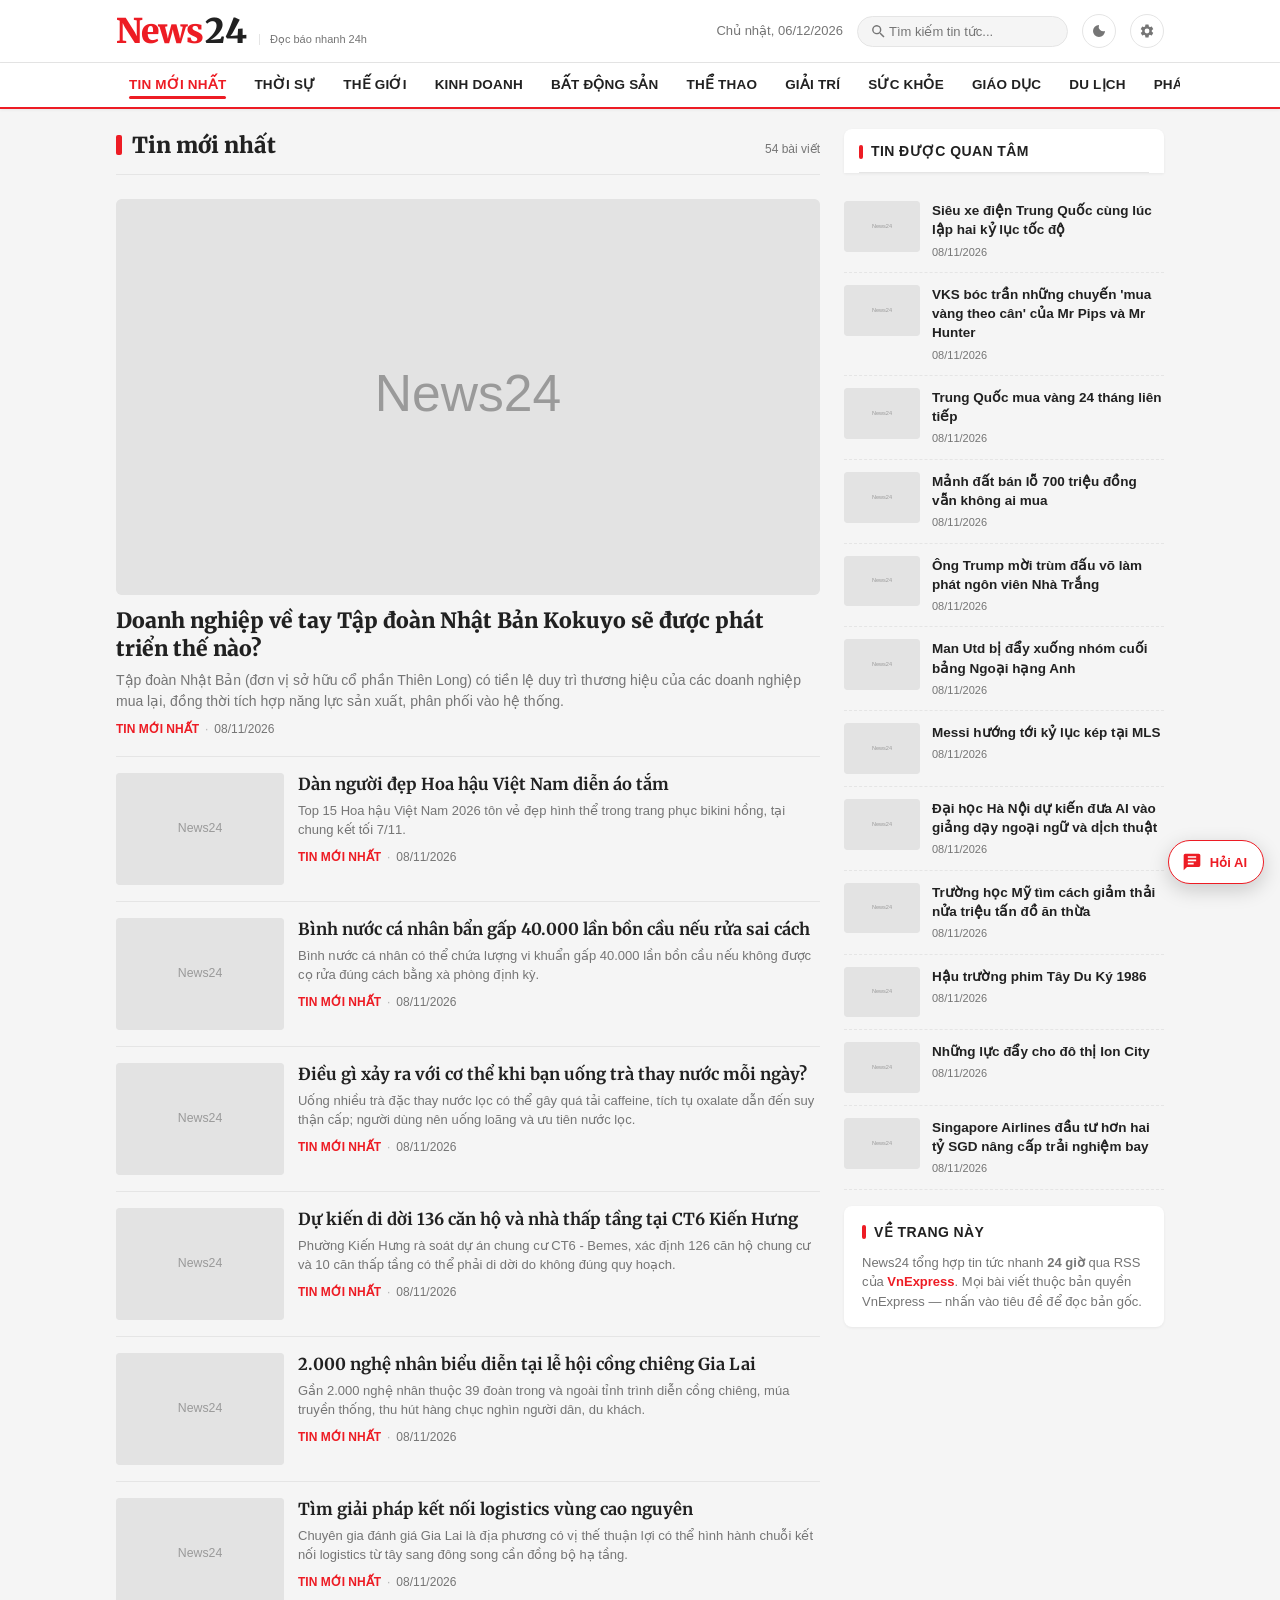
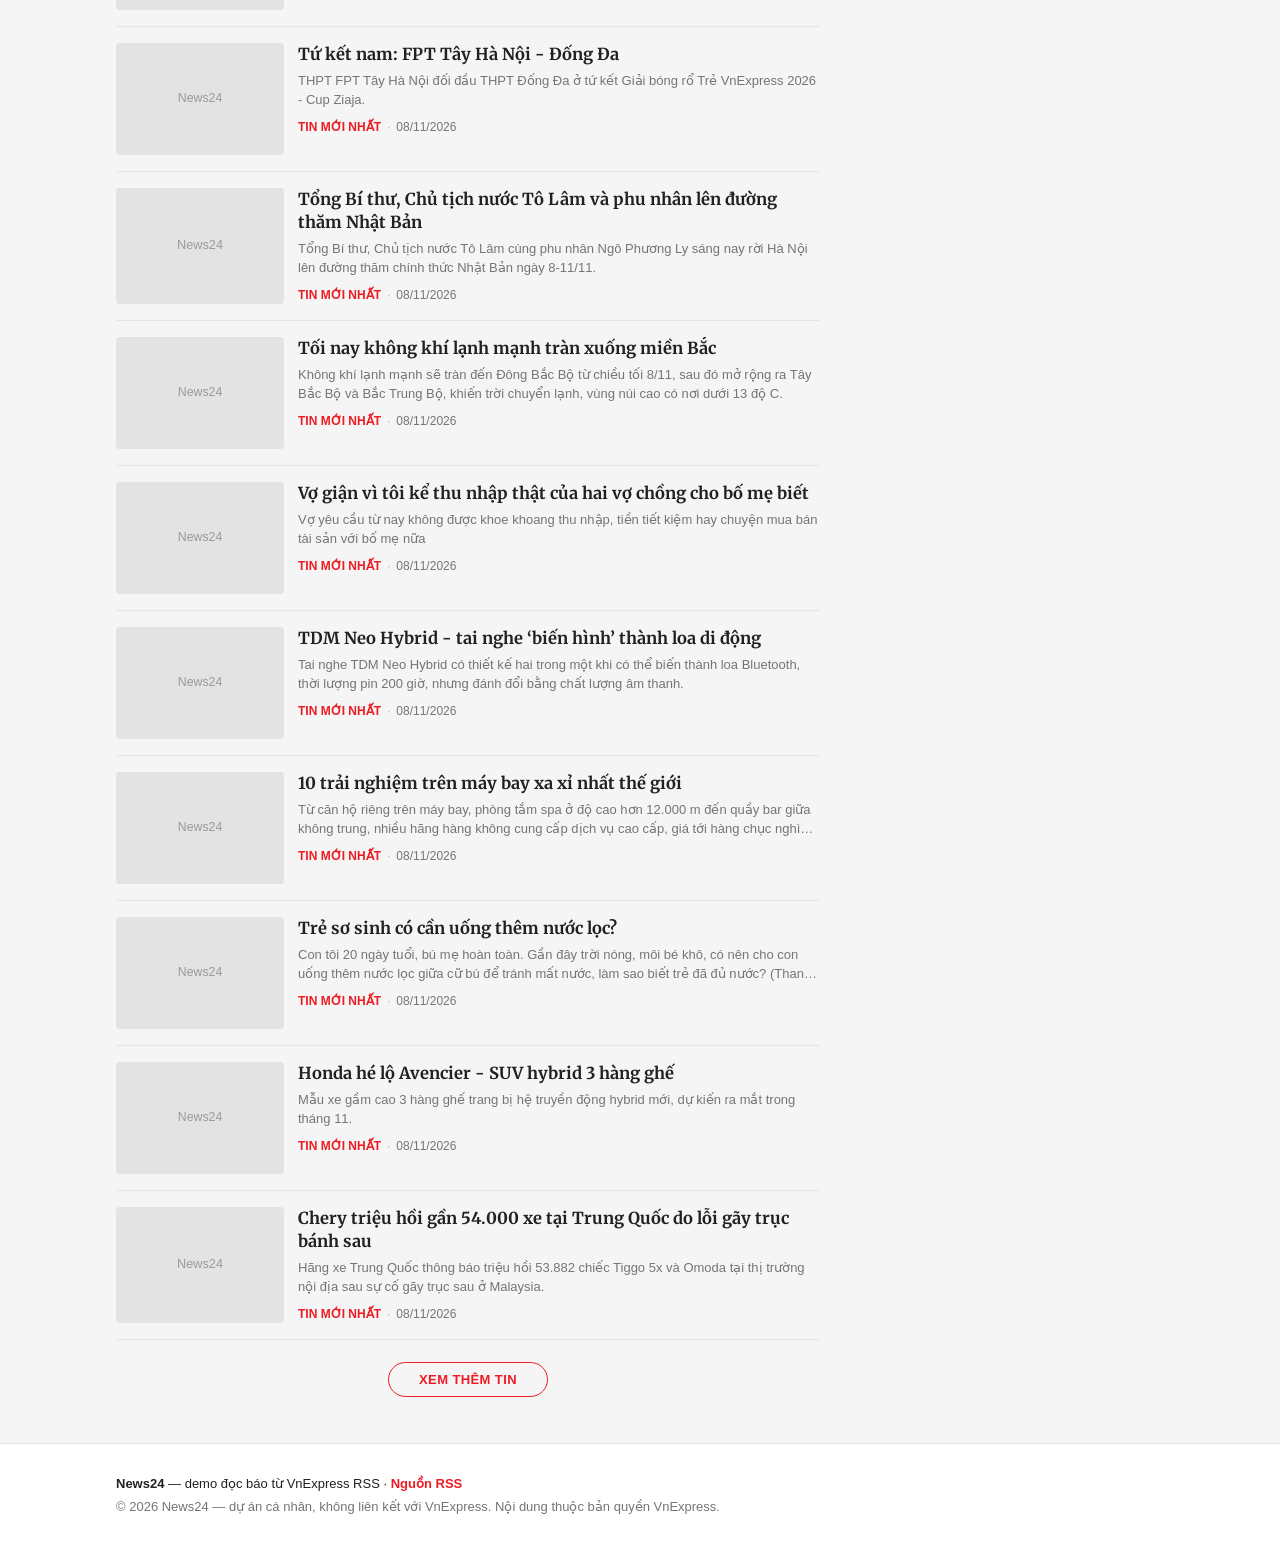
==== index.html @ cc9f84ce "style(reader): make the loading spinner readable over bright frames A white ring on transparency van" ====
<!doctype html>
<html lang="vi">
<head>
  <meta charset="utf-8">
  <meta name="viewport" content="width=device-width, initial-scale=1">
  <title>News24 - Đọc báo nhanh 24h từ VnExpress RSS</title>
  <meta name="description" content="Trang đọc báo tổng hợp nhanh 24h, lấy tin trực tiếp từ RSS VnExpress: thời sự, thế giới, kinh doanh, thể thao, công nghệ, giải trí...">
  <meta name="theme-color" content="#ed1c24">
  <!-- Google Translate TTS (read-aloud) 404s any request carrying a
       Referer; audio playback needs this page-wide suppression -->
  <meta name="referrer" content="no-referrer">
  <!-- Pin the saved theme before first paint: script requests are chained
       through app.js, so the swap to the stored theme used to flash. Inline
       on purpose - an external file would only add a round trip. -->
  <script>
    (function () {
      try {
        var t = localStorage.getItem("news24:theme") ||
          (window.matchMedia("(prefers-color-scheme: dark)").matches ? "dark" : "light");
        document.documentElement.dataset.theme = t;
      } catch (e) {}
    })();
  </script>
  <link rel="icon" type="image/svg+xml" href="favicon.svg">
  <link rel="preconnect" href="https://fonts.googleapis.com">
  <link rel="preconnect" href="https://fonts.gstatic.com" crossorigin>
  <link href="https://fonts.googleapis.com/css2?family=Merriweather:wght@400;700;900&display=swap" rel="stylesheet">
  <link rel="stylesheet" href="css/style.css?v=37">
</head>
<body>
  <!-- Top header -->
  <header class="top-header">
    <div class="container header-inner">
      <a class="brand" href="./" aria-label="News24 - Trang chủ">
        <span class="brand-mark">News</span><span class="brand-sub">24</span>
        <span class="brand-tagline">Đọc báo nhanh 24h</span>
      </a>
      <div class="header-tools">
        <span class="today" id="today"></span>
        <div class="search-box">
          <svg viewBox="0 0 24 24" class="icon-search" aria-hidden="true"><path d="M15.5 14h-.79l-.28-.27a6.5 6.5 0 1 0-.7.7l.27.28v.79l5 4.99L20.49 19l-4.99-5zm-6 0A4.5 4.5 0 1 1 14 9.5 4.5 4.5 0 0 1 9.5 14z"/></svg>
          <input type="search" id="searchInput" placeholder="Tìm kiếm tin tức..." autocomplete="off">
        </div>
        <button class="theme-toggle" id="themeToggle" type="button" title="Chế độ tối/sáng" aria-label="Chuyển chế độ tối/sáng">
          <svg class="icon-moon" viewBox="0 0 24 24" aria-hidden="true"><path d="M12 3a9 9 0 1 0 9 9 7 7 0 0 1-9-9z"/></svg>
          <svg class="icon-sun" viewBox="0 0 24 24" aria-hidden="true"><path d="M12 7a5 5 0 1 0 5 5 5 5 0 0 0-5-5zm0-5 2.5 4h-5L12 2zm0 20-2.5-4h5L12 22zM2 12l4-2.5v5L2 12zm20 0-4 2.5v-5l4 2.5z"/></svg>
        </button>
        <button class="theme-toggle" id="aiCfgBtn" type="button" title="Cài đặt tóm tắt AI" aria-label="Cài đặt tóm tắt AI" aria-haspopup="dialog">
          <svg viewBox="0 0 24 24" aria-hidden="true"><path d="M19.14 12.94a7.4 7.4 0 0 0 .06-.94 7.4 7.4 0 0 0-.06-.94l2.03-1.58a.5.5 0 0 0 .12-.64l-1.92-3.32a.5.5 0 0 0-.6-.22l-2.39.96a7 7 0 0 0-1.62-.94l-.36-2.54a.5.5 0 0 0-.5-.42h-3.84a.5.5 0 0 0-.5.42l-.36 2.54a7 7 0 0 0-1.62.94l-2.39-.96a.5.5 0 0 0-.6.22L2.68 8.84a.5.5 0 0 0 .12.64l2.03 1.58a7.4 7.4 0 0 0 0 1.88l-2.03 1.58a.5.5 0 0 0-.12.64l1.92 3.32a.5.5 0 0 0 .6.22l2.39-.96c.5.38 1.04.7 1.62.94l.36 2.54a.5.5 0 0 0 .5.42h3.84a.5.5 0 0 0 .5-.42l.36-2.54a7 7 0 0 0 1.62-.94l2.39.96a.5.5 0 0 0 .6-.22l1.92-3.32a.5.5 0 0 0-.12-.64l-2.03-1.58zM12 15.6A3.6 3.6 0 1 1 15.6 12 3.6 3.6 0 0 1 12 15.6z"/></svg>
        </button>
      </div>
    </div>
  </header>

  <!-- Category nav -->
  <nav class="cat-nav" id="catNav">
    <div class="container nav-scroll">
      <a class="nav-link" data-slug="tin-moi-nhat">Tin mới nhất</a>
      <a class="nav-link" data-slug="thoi-su">Thời sự</a>
      <a class="nav-link" data-slug="the-gioi">Thế giới</a>
      <a class="nav-link" data-slug="kinh-doanh">Kinh doanh</a>
      <a class="nav-link" data-slug="bat-dong-san">Bất động sản</a>
      <a class="nav-link" data-slug="the-thao">Thể thao</a>
      <a class="nav-link" data-slug="giai-tri">Giải trí</a>
      <a class="nav-link" data-slug="suc-khoe">Sức khỏe</a>
      <a class="nav-link" data-slug="giao-duc">Giáo dục</a>
      <a class="nav-link" data-slug="du-lich">Du lịch</a>
      <a class="nav-link" data-slug="phap-luat">Pháp luật</a>
      <a class="nav-link nav-link--stats" href="stats.html">Thống kê</a>
      <button class="refresh-btn" id="refreshBtn" type="button" title="Làm mới tin">
        <svg viewBox="0 0 24 24" aria-hidden="true"><path d="M17.65 6.35A8 8 0 1 0 19.73 14h-2.08a6 6 0 1 1-1.41-6.24L13 11h7V4l-2.35 2.35z"/></svg>
        Làm mới
      </button>
    </div>
  </nav>

  <!-- Main: list view + article view share the sidebar -->
  <main class="container layout">
    <section class="main-col" id="viewList">
      <div class="col-header">
        <h1 class="col-title" id="colTitle">Tin mới nhất</h1>
        <span class="col-meta" id="colMeta"></span>
      </div>

      <div id="statusBar" class="status-bar" hidden></div>

      <div id="featuredSlot" class="featured-slot"></div>

      <div id="newsList" class="news-list" aria-live="polite"></div>

      <div id="skeletons" class="news-list">
        <!-- skeleton rows injected by JS -->
      </div>

      <div class="load-more-wrap">
        <button id="loadMoreBtn" class="load-more" type="button" hidden>Xem thêm tin</button>
      </div>
    </section>

    <!-- Article view: rendered for /news/<slug>.html URLs (see 404.html) -->
    <section class="main-col" id="viewArticle" hidden>
      <a class="back-link" href="./">← Quay lại tin tức</a>
      <div class="col-header">
        <h1 class="col-title" id="artCat">Bài viết</h1>
        <span class="col-meta" id="artTime"></span>
      </div>
      <h1 class="art-h1" id="artTitle"></h1>
      <p class="art-sapo" id="artSapo"></p>
      <figure class="reader-lead" id="artLead" hidden>
        <img id="artLeadImg" alt="Ảnh minh họa" loading="lazy" referrerpolicy="no-referrer">
      </figure>
      <div class="art-summary" id="artSummary" hidden>
        <div class="art-summary-label"><span>📄 Tóm tắt</span>
          <div class="sum-actions">
            <button class="sum-ai-btn" id="ttsBtn" type="button">🔊 Đọc tóm tắt</button>
            <button class="sum-ai-btn" id="ttsRateBtn" type="button" title="Tốc độ đọc (bấm để đổi)">⚡ 1×</button>
            <button class="sum-ai-btn" id="sumAiBtn" type="button">✨ Tóm tắt bằng AI</button>
          </div>
        </div>
        <ul id="artSummaryText" class="art-summary-list"></ul>
      </div>
      <a class="reader-full-btn" id="artFullBtn" target="_blank" rel="noopener">
        Đọc bản đầy đủ trên VnExpress ↗</a>
      <div class="reader-body" id="artBody"></div>
      <div class="reader-fallback" id="artFallback" hidden>
        <p id="artFallbackMsg">Không tải được toàn văn bài viết (mạng chặn hoặc máy chủ giới hạn). Bạn có thể
          <span class="retry" id="artRetry">thử lại</span> hoặc
          <a id="artOrigin" target="_blank" rel="noopener">đọc bản gốc trên VnExpress</a>.</p>
        <p id="artFallbackQuiz" hidden>Đây là bài <strong>tương tác / đố vui</strong> của VnExpress —
          nội dung chạy bằng chương trình riêng của họ nên không thể tải toàn văn. Bạn có thể
          <a id="artOriginQuiz" target="_blank" rel="noopener">chơi thử bản gốc trên VnExpress</a>.</p>
      </div>
      <footer class="reader-foot">
        <p class="reader-source">Nội dung thuộc bản quyền VnExpress —
          <a id="artOrigin2" target="_blank" rel="noopener">xem bản gốc</a></p>
      </footer>
    </section>

    <!-- Sidebar. The "Tin được quan tâm" head and its list are siblings
         rather than one <div>, so on portrait phones the list can be pinned
         to the very top of the page (order) while staying inside the
         <aside> landmark for screen readers / desktop layout. -->
    <aside class="sidebar">
      <div class="side-box side-box--head">
        <h2 class="side-title">
          <span class="side-bar"></span>Tin được quan tâm
        </h2>
      </div>
      <div id="sideList" class="side-list"></div>
      <div class="side-box side-about">
        <h2 class="side-title"><span class="side-bar"></span>Về trang này</h2>
        <p>News24 tổng hợp tin tức nhanh <strong>24 giờ</strong> qua RSS của <a href="https://vnexpress.net" target="_blank" rel="noopener">VnExpress</a>. Mọi bài viết thuộc bản quyền VnExpress — nhấn vào tiêu đề để đọc bản gốc.</p>
      </div>
    </aside>
  </main>

  <footer class="footer">
    <div class="container">
      <p><strong>News24</strong> — demo đọc báo từ VnExpress RSS · <a href="https://vnexpress.net/rss/tin-moi-nhat.rss" target="_blank" rel="noopener">Nguồn RSS</a></p>
      <p class="footer-dim">© 2026 News24 — dự án cá nhân, không liên kết với VnExpress. Nội dung thuộc bản quyền VnExpress.</p>
    </div>
  </footer>

  <!-- AI summary settings. A native <dialog> gives focus trapping, Esc to
       close and the ::backdrop for free. -->
  <dialog class="ai-cfg" id="aiCfgDialog" aria-labelledby="aiCfgTitle">
    <form method="dialog" class="ai-cfg-form" id="aiCfgForm">
      <div class="ai-cfg-head">
        <h2 id="aiCfgTitle">Cài đặt tóm tắt AI</h2>
        <button class="ai-cfg-x" type="submit" value="cancel" aria-label="Đóng">✕</button>
      </div>

      <label class="ai-cfg-label" for="cfgProvider">Nhà cung cấp</label>
      <select class="ai-cfg-input" id="cfgProvider"></select>
      <p class="ai-cfg-hint" id="cfgProviderHint"></p>

      <label class="ai-cfg-label" for="cfgModel">Model</label>
      <input class="ai-cfg-input" id="cfgModel" list="cfgModelList" placeholder="Để trống dùng mặc định" autocomplete="off" spellcheck="false">
      <datalist id="cfgModelList"></datalist>

      <div class="ai-cfg-key-wrap" id="cfgKeyWrap" hidden>
        <label class="ai-cfg-label" for="cfgApiKey">API key</label>
        <div class="ai-cfg-key-row">
          <input class="ai-cfg-input" id="cfgApiKey" type="password" autocomplete="off" spellcheck="false" placeholder="sk-...">
          <button class="ai-cfg-reveal" id="cfgReveal" type="button" aria-label="Hiện/ẩn key">👁</button>
        </div>
        <p class="ai-cfg-hint ai-cfg-warn">Key chỉ lưu trong <code>localStorage</code> của trình duyệt này và gửi
          trực tiếp tới nhà cung cấp — không qua máy chủ nào của News24.</p>
      </div>

      <div class="ai-cfg-key-wrap" id="cfgUrlWrap" hidden>
        <label class="ai-cfg-label" for="cfgUrl">Endpoint (OpenAI-compatible)</label>
        <input class="ai-cfg-input" id="cfgUrl" placeholder="https://..." autocomplete="off" spellcheck="false">
      </div>

      <label class="ai-cfg-label" for="cfgPrompt">Prompt hệ thống</label>
      <textarea class="ai-cfg-input ai-cfg-textarea" id="cfgPrompt" rows="4" spellcheck="false"></textarea>

      <div class="ai-cfg-row2">
        <div>
          <label class="ai-cfg-label" for="cfgMaxTokens">max_tokens</label>
          <input class="ai-cfg-input" id="cfgMaxTokens" type="number" min="64" max="2048" step="1">
        </div>
        <div>
          <label class="ai-cfg-label" for="cfgTemp">temperature</label>
          <input class="ai-cfg-input" id="cfgTemp" type="number" min="0" max="2" step="0.1">
        </div>
      </div>

      <p class="ai-cfg-status" id="cfgStatus" role="status" hidden></p>

      <div class="ai-cfg-foot">
        <button class="sum-ai-btn ai-cfg-reset" id="cfgReset" type="button">Khôi phục mặc định</button>
        <div class="ai-cfg-foot-right">
          <button class="sum-ai-btn" type="submit" value="cancel">Huỷ</button>
          <button class="sum-ai-btn ai-cfg-save" id="cfgSave" type="button">Lưu</button>
        </div>
      </div>
    </form>
  </dialog>

  <!-- Chatbot (js/chatbot.js). Only the shell lives here: the log, chips and
       context chip are filled by script, so a page without the script keeps
       an inert launcher. Not a <dialog> because the panel must stay open
       while the reader navigates articles behind it. -->
  <button class="chat-fab" id="chatFab" type="button"
          aria-expanded="false" aria-controls="chatPanel"
          aria-label="Hỏi trợ lý tin tức" title="Hỏi trợ lý tin tức">
    <svg viewBox="0 0 24 24" aria-hidden="true"><path d="M20 2H4a2 2 0 0 0-2 2v18l4-4h14a2 2 0 0 0 2-2V4a2 2 0 0 0-2-2zM7 9h10v2H7V9zm0 4h7v2H7v-2zM7 5h10v2H7V5z"/></svg>
    <span class="chat-fab-label">Hỏi AI</span>
  </button>

  <section class="chat-panel" id="chatPanel" hidden
           role="dialog" aria-modal="false" aria-labelledby="chatTitle">
    <header class="chat-head">
      <h2 class="chat-title" id="chatTitle">Trợ lý tin tức</h2>
      <div class="chat-head-tools">
        <button id="chatNew" type="button" title="Cuộc trò chuyện mới" aria-label="Cuộc trò chuyện mới">＋</button>
        <button id="chatCfg" type="button" title="Cài đặt AI" aria-label="Cài đặt AI">⚙</button>
        <button id="chatClose" type="button" aria-label="Đóng">✕</button>
      </div>
    </header>
    <div class="chat-ctx" id="chatCtx" hidden></div>
    <div class="chat-log" id="chatLog" role="log" aria-live="polite"></div>
    <div class="chat-chips" id="chatChips"></div>
    <form class="chat-form" id="chatForm">
      <textarea id="chatInput" rows="1" placeholder="Hỏi về bài báo hoặc chủ đề…" aria-label="Câu hỏi"></textarea>
      <button class="chat-send" id="chatSend" type="submit" aria-label="Gửi">➤</button>
    </form>
    <p class="chat-foot" id="chatFoot">Câu trả lời do AI tạo, có thể sai — đối chiếu với bài gốc.</p>
  </section>

  <template id="tplSkeleton">
    <div class="skeleton-row">
      <div class="skeleton-thumb"></div>
      <div class="skeleton-lines">
        <div class="sk-line" style="width:92%"></div>
        <div class="sk-line" style="width:70%"></div>
        <div class="sk-line" style="width:40%"></div>
      </div>
    </div>
  </template>

  <script src="js/app.js?v=43"></script>
  <!-- Chatbot: reads window.NewsChat + the news24:article event (app.js) -->
  <script src="js/chatbot.js?v=3"></script>
</body>
</html>
---- css/style.css ----
/* News24 - VnExpress-inspired news reader
   ------------------------------------------
   Palette follows VnExpress: white surface, red brand (#ed1c24),
   gray sapos and thin dividers. Dark theme via [data-theme="dark"]. */

:root {
  --primary: #ed1c24;
  --primary-dark: #c8141b;
  --bg: #f5f5f5;
  --surface: #ffffff;
  --border: #e5e5e5;
  --text: #212121;
  --text-2: #757575;
  --link-hover: #ed1c24;
  --skeleton: #ececec;
  --shadow: 0 1px 3px rgba(0, 0, 0, .06);
  --font-title: "Merriweather", Georgia, serif;
  --font-ui: -apple-system, BlinkMacSystemFont, "Segoe UI", Roboto,
    "Helvetica Neue", Arial, sans-serif;
}

[data-theme="dark"] {
  --bg: #121214;
  --surface: #1c1c1f;
  --border: #2c2c30;
  --text: #e8e8e8;
  --text-2: #9e9ea6;
  --skeleton: #26262b;
  --shadow: 0 1px 4px rgba(0, 0, 0, .4);
}

* { box-sizing: border-box; }

html { scroll-behavior: smooth; }

body {
  margin: 0;
  font-family: var(--font-ui);
  background: var(--bg);
  color: var(--text);
  line-height: 1.5;
  -webkit-font-smoothing: antialiased;
}

a { color: inherit; text-decoration: none; }
a:hover { color: var(--link-hover); }

.container {
  max-width: 1080px;
  margin: 0 auto;
  padding: 0 16px;
}

/* ============ Top header ============ */
.top-header {
  background: var(--surface);
  border-bottom: 1px solid var(--border);
}

.header-inner {
  display: flex;
  align-items: center;
  gap: 18px;
  padding-top: 14px;
  padding-bottom: 14px;
}

.brand {
  display: flex;
  align-items: baseline;
  gap: 2px;
  line-height: 1;
  flex-shrink: 0;
}

.brand-mark {
  font-family: var(--font-title);
  font-weight: 900;
  font-size: 34px;
  color: var(--primary);
  letter-spacing: -1px;
}

.brand-sub {
  font-family: var(--font-title);
  font-weight: 900;
  font-size: 34px;
  color: var(--text);
}

.brand-tagline {
  display: none;
  font-size: 11px;
  color: var(--text-2);
  border-left: 1px solid var(--border);
  padding-left: 10px;
  margin-left: 10px;
  max-width: 120px;
}

@media (min-width: 720px) { .brand-tagline { display: block; } }

.header-tools {
  display: flex;
  align-items: center;
  gap: 14px;
  margin-left: auto;
}

.today {
  display: none;
  font-size: 13px;
  color: var(--text-2);
  white-space: nowrap;
}

@media (min-width: 860px) { .today { display: block; } }

.search-box {
  display: flex;
  align-items: center;
  background: var(--bg);
  border: 1px solid var(--border);
  border-radius: 999px;
  padding: 0 4px;
  flex: 0 1 240px;
  min-width: 130px;
  transition: border-color .15s;
}

.search-box:focus-within { border-color: var(--primary); }

.search-box input {
  border: none;
  outline: none;
  background: transparent;
  padding: 7px 6px 7px 2px;
  font-size: 13px;
  color: var(--text);
  width: 100%;
  font-family: var(--font-ui);
}

.icon-search {
  width: 17px;
  height: 17px;
  fill: var(--text-2);
  margin-left: 8px;
  flex-shrink: 0;
}

.theme-toggle {
  border: 1px solid var(--border);
  background: var(--surface);
  color: var(--text-2);
  border-radius: 999px;
  width: 34px;
  height: 34px;
  display: grid;
  place-items: center;
  cursor: pointer;
  flex-shrink: 0;
  transition: color .15s, border-color .15s;
}

.theme-toggle:hover { color: var(--primary); border-color: var(--primary); }

.theme-toggle svg {
  width: 16px;
  height: 16px;
  fill: currentColor;
}

.icon-sun { display: none; }

[data-theme="dark"] .icon-sun { display: block; }
[data-theme="dark"] .icon-moon { display: none; }

/* Portrait phones: the brand, an inline search field, the today label and
   the theme button cannot share one 320px row - the search used to spill
   past the viewport. Let the tool group wrap under the logo instead, and
   give every control a 42px+ touch target (search, theme, every section). */
@media (max-width: 639px) {
  .header-inner {
    flex-wrap: wrap;
    gap: 10px 12px;
    padding-top: 11px;
    padding-bottom: 11px;
  }

  .brand-tagline { display: none; }

  .brand-mark,
  .brand-sub { font-size: 28px; }

  .header-tools {
    order: 2;
    flex: 1 1 100%;
    margin-left: 0;
    gap: 10px;
  }

  .today { display: none; }

  .search-box {
    flex: 1 1 auto;
    min-width: 0;
    min-height: 42px;
    padding-right: 10px;
  }

  .search-box input {
    /* 16px stops iOS Safari from zooming the page on focus */
    font-size: 16px;
    padding: 9px 6px 9px 4px;
  }

  .icon-search {
    width: 19px;
    height: 19px;
    margin-left: 12px;
  }

  .theme-toggle {
    width: 42px;
    height: 42px;
  }

  .theme-toggle svg { width: 19px; height: 19px; }
}

/* Swipeable cat-nav: the scroll padding keeps the first and the last tab
   clear of the rounded edges, and .refresh-btn must scroll with the tabs
   (margin-left:auto here used to push the link row 96px past the viewport).
   A thin red underline traces how much of the tab strip is left. */
@media (max-width: 639px) {
  .nav-scroll {
    gap: 0;
    scroll-padding-inline: 4px;
    scroll-snap-type: x proximity;
    scrollbar-width: thin;
    scrollbar-color: rgba(237, 28, 36, .35) transparent;
    overscroll-behavior-x: contain;
  }

  .nav-scroll::-webkit-scrollbar {
    display: block;
    height: 2px;
  }

  .nav-scroll::-webkit-scrollbar-thumb {
    background: rgba(237, 28, 36, .35);
    border-radius: 2px;
  }

  .nav-link {
    scroll-snap-align: start;
    padding: 13px 12px;
    min-height: 46px;
    display: inline-flex;
    align-items: center;
  }

  .refresh-btn {
    margin-left: 6px;
    scroll-snap-align: end;
  }
}

/* ============ Category nav ============ */
.cat-nav {
  background: var(--surface);
  border-bottom: 2px solid var(--primary);
  position: sticky;
  top: 0;
  z-index: 50;
  box-shadow: var(--shadow);
}

.nav-scroll {
  display: flex;
  align-items: center;
  gap: 2px;
  overflow-x: auto;
  scrollbar-width: none;
}

.nav-scroll::-webkit-scrollbar { display: none; }

.nav-link {
  padding: 12px 13px;
  font-size: 13.5px;
  font-weight: 700;
  text-transform: uppercase;
  letter-spacing: .2px;
  white-space: nowrap;
  color: var(--text);
  position: relative;
  transition: color .12s;
}

.nav-link::after {
  content: "";
  position: absolute;
  left: 13px;
  right: 13px;
  bottom: 8px;
  height: 3px;
  background: transparent;
  border-radius: 3px;
  transition: background .12s;
}

.nav-link:hover { color: var(--primary); }

.nav-link.active { color: var(--primary); }
.nav-link.active::after { background: var(--primary); }

.refresh-btn {
  margin-left: auto;
  display: inline-flex;
  align-items: center;
  gap: 6px;
  border: 1px solid var(--border);
  background: transparent;
  color: var(--text-2);
  font-size: 12px;
  font-weight: 700;
  padding: 5px 12px;
  border-radius: 999px;
  cursor: pointer;
  white-space: nowrap;
  transition: color .12s, border-color .12s;
}

.refresh-btn:hover { color: var(--primary); border-color: var(--primary); }
.refresh-btn svg { width: 13px; height: 13px; fill: currentColor; }
.refresh-btn.spinning svg { animation: spin .8s linear infinite; }

@keyframes spin { to { transform: rotate(360deg); } }

/* ============ Layout ============ */
.layout {
  display: grid;
  /* minmax(0, …) so a wide child (the stats charts) can scroll or shrink
     inside its column instead of stretching the whole page sideways. */
  grid-template-columns: minmax(0, 1fr) 320px;
  gap: 24px;
  padding-top: 20px;
  padding-bottom: 40px;
}

@media (max-width: 1023px) {
  .layout { grid-template-columns: minmax(0, 1fr); }
}

.col-header {
  display: flex;
  align-items: baseline;
  gap: 12px;
  padding-bottom: 12px;
  border-bottom: 1px solid var(--border);
  margin-bottom: 4px;
}

.col-title {
  font-family: var(--font-title);
  font-size: 22px;
  font-weight: 900;
  margin: 0;
  color: var(--text);
}

.col-title::before {
  content: "";
  display: inline-block;
  width: 6px;
  height: 20px;
  background: var(--primary);
  border-radius: 2px;
  margin-right: 10px;
  vertical-align: -2px;
}

.col-meta {
  font-size: 12px;
  color: var(--text-2);
  margin-left: auto;
  white-space: nowrap;
}

/* Status bar */
.status-bar {
  margin: 12px 0 0;
  padding: 10px 14px;
  border-radius: 8px;
  font-size: 13px;
  border: 1px solid var(--border);
  background: var(--surface);
}

.status-bar.err {
  border-color: #f3b1b4;
  background: #fdeeee;
  color: #b4231a;
}

[data-theme="dark"] .status-bar.err {
  border-color: #5c2a28;
  background: #33201f;
}

.status-bar .retry {
  display: inline-block;
  margin-left: 10px;
  color: var(--primary);
  font-weight: 700;
  cursor: pointer;
}

/* ============ Featured article ============ */
.featured-slot { margin-top: 8px; }

.article-featured {
  display: block;
  padding: 16px 0 18px;
  border-bottom: 1px solid var(--border);
}

.thumb-featured {
  position: relative;
  border-radius: 6px;
  overflow: hidden;
  background: var(--skeleton);
  aspect-ratio: 16 / 9;
}

.thumb-featured img {
  width: 100%;
  height: 100%;
  object-fit: cover;
  display: block;
}

.article-featured .a-title {
  font-family: var(--font-title);
  font-size: 21px;
  font-weight: 900;
  line-height: 1.34;
  margin: 12px 0 6px;
  display: -webkit-box;
  -webkit-line-clamp: 3;
  -webkit-box-orient: vertical;
  overflow: hidden;
}

.article-featured .a-sapo {
  margin: 0;
  color: var(--text-2);
  font-size: 14px;
  display: -webkit-box;
  -webkit-line-clamp: 2;
  -webkit-box-orient: vertical;
  overflow: hidden;
}

.a-meta {
  font-size: 12px;
  color: var(--text-2);
  margin-top: 8px;
  display: flex;
  gap: 6px;
  align-items: center;
}

.a-meta .dot { opacity: .5; }

.a-cat {
  color: var(--primary);
  font-weight: 700;
  text-transform: uppercase;
}

/* ============ News list ============ */
.news-list { display: block; }

.news-item {
  display: flex;
  gap: 14px;
  padding: 16px 0;
  border-bottom: 1px solid var(--border);
}

.thumb {
  flex: 0 0 168px;
  aspect-ratio: 3 / 2;
  border-radius: 4px;
  overflow: hidden;
  background: var(--skeleton);
  position: relative;
}

.thumb img {
  width: 100%;
  height: 100%;
  object-fit: cover;
  display: block;
  transition: transform .25s ease;
}

.news-item:hover .thumb img { transform: scale(1.05); }

.news-body { flex: 1; min-width: 0; }

.news-body .a-title {
  font-family: var(--font-title);
  font-size: 16.5px;
  font-weight: 700;
  line-height: 1.4;
  margin: 0 0 5px;
  display: -webkit-box;
  -webkit-line-clamp: 2;
  -webkit-box-orient: vertical;
  overflow: hidden;
}

.news-body .a-sapo {
  margin: 0;
  font-size: 13px;
  color: var(--text-2);
  display: -webkit-box;
  -webkit-line-clamp: 2;
  -webkit-box-orient: vertical;
  overflow: hidden;
}

@media (max-width: 480px) {
  .thumb { flex-basis: 110px; }
  .news-body .a-title { font-size: 14.5px; }
}

/* No-image variant */
.news-item.no-img { display: block; }
.news-item.no-img .thumb { display: none; }

/* Empty / no results */
.empty-note {
  padding: 44px 16px;
  text-align: center;
  color: var(--text-2);
  font-size: 14px;
}

/* Load more */
.load-more-wrap { text-align: center; padding: 22px 0 6px; }

.load-more {
  font-family: var(--font-ui);
  font-size: 13px;
  font-weight: 700;
  text-transform: uppercase;
  letter-spacing: .4px;
  color: var(--primary);
  background: transparent;
  border: 1.5px solid var(--primary);
  border-radius: 999px;
  padding: 9px 30px;
  cursor: pointer;
  transition: background .15s, color .15s;
}

.load-more:hover {
  background: var(--primary);
  color: #fff;
}

/* ============ Sidebar ============ */
/* The sidebar is a grid, not a flex column: the "Tin được quan tâm" heading
   is a row of its own while the list stays its own item. Below 1024px the
   sidebar is re-ordered into the main column so the list lands directly
   under the section tab strip - the block every reader sees first. */
.sidebar {
  display: grid;
  grid-template-columns: minmax(0, 1fr);
  align-content: start;
  gap: 16px;
}

/* Standalone boxes (the about card on desktop) */
.side-box {
  background: var(--surface);
  border-radius: 8px;
  padding: 16px 18px;
  box-shadow: var(--shadow);
}

.side-box[hidden] { display: none; }

/* "Xem thêm tin quan tâm" only exists for the phone cut-off (<=639px), where
   the list head shows the first 3 headlines; the phone block reveals it. */
.side-list .side-more { display: none; }

.side-title {
  margin: 0 0 10px;
  font-size: 14px;
  font-weight: 900;
  text-transform: uppercase;
  letter-spacing: .4px;
  display: flex;
  align-items: center;
}

.side-bar {
  width: 4px;
  height: 14px;
  background: var(--primary);
  border-radius: 2px;
  display: inline-block;
  margin-right: 8px;
}

/* The heading keeps its card look on its own row: rounded top only, so it
   still reads as the top of one card once the list is stacked under it. */
.side-box--head {
  padding: 12px 15px 0;
  border-radius: 8px 8px 0 0;
  box-shadow: 0 1px 3px rgba(0, 0, 0, .06);
}

.side-box--head .side-title {
  padding-bottom: 10px;
  margin-bottom: 0;
  border-bottom: 1px solid var(--border);
}

.side-item {
  display: flex;
  gap: 12px;
  align-items: flex-start;
  padding: 12px 0;
  border-bottom: 1px dashed var(--border);
}

.side-item:last-child { border-bottom: none; }

.side-item .a-title {
  font-size: 13.5px;
  font-weight: 700;
  line-height: 1.42;
  margin: 0;
  display: -webkit-box;
  -webkit-line-clamp: 3;
  -webkit-box-orient: vertical;
  overflow: hidden;
}

.side-item .a-meta { margin-top: 4px; font-size: 11px; }

.side-thumb {
  flex: 0 0 76px;
  aspect-ratio: 3 / 2;
  border-radius: 4px;
  overflow: hidden;
  background: var(--skeleton);
}

.side-thumb img { width: 100%; height: 100%; object-fit: cover; display: block; }
.side-item.no-img .side-thumb { display: none; }

.side-about p { font-size: 13px; color: var(--text-2); margin: 0; }
.side-about a { color: var(--primary); font-weight: 600; }

/* ============ Phones / portrait tablets (<=1023px) ============ */
/* Layout: top header, sticky tab strip, then "Tin được quan tâm" right under
   it, then the section itself (title, featured story, article rows). The
   list used to sit *below* the whole sidebar - i.e. after the 12-headline
   card plus the about card - pushing the first headline ~1300px down. */
@media (max-width: 1023px) {
  .layout {
    padding-top: 12px;
    gap: 14px;
  }

  .sidebar { order: -1.5; }
  .side-box--head { order: 1; }
  .side-list {
    order: 2;
    display: flex;
    flex-direction: column;
    gap: 2px;
    min-width: 0;
    background: var(--surface);
    border-radius: 0 0 8px 8px;
    box-shadow: 0 1px 3px rgba(0, 0, 0, .06);
    padding: 2px 15px 6px;
    margin-bottom: 4px;
  }
  /* JS hides the about card below 1024px; this keeps it hidden (and out of
     the flow) even if the script never runs. */
  .side-about { order: 3; display: none; }
  .main-col { order: 1; }
}

/* Phones: three headlines up front, then "Xem thêm tin quan tâm". The rest
   are revealed on demand so the section's own title and lead story still
   arrive within the first couple of swipes. */
@media (max-width: 639px) {
  .side-list .side-item:nth-child(n + 4) { display: none; }
  .side-list.expanded .side-item:nth-child(n + 4) { display: flex; }

  .side-list .side-more {
    display: block;
    width: 100%;
    margin: 4px 0 6px;
    min-height: 42px;
    padding: 10px 12px;
    font-family: var(--font-ui);
    font-size: 12px;
    font-weight: 800;
    letter-spacing: .3px;
    text-transform: uppercase;
    color: var(--primary);
    background: transparent;
    border: 1px dashed var(--border);
    border-radius: 6px;
    cursor: pointer;
  }

  .side-item .a-title { font-size: 14.5px; line-height: 1.38; }
  .side-item .a-meta { font-size: 11.5px; }
  .side-thumb { flex-basis: 84px; border-radius: 5px; }
}

/* ============ Skeletons ============ */
.skeleton-row {
  display: flex;
  gap: 14px;
  padding: 16px 0;
  border-bottom: 1px solid var(--border);
}

.skeleton-thumb {
  flex: 0 0 168px;
  aspect-ratio: 3 / 2;
  border-radius: 4px;
  background: var(--skeleton);
  animation: pulse 1.3s ease-in-out infinite;
}

.skeleton-lines { flex: 1; padding-top: 6px; }

.sk-line {
  height: 12px;
  border-radius: 4px;
  background: var(--skeleton);
  margin-bottom: 10px;
  animation: pulse 1.3s ease-in-out infinite;
}

@keyframes pulse { 0%, 100% { opacity: 1; } 50% { opacity: .55; } }

/* ============ Footer ============ */
.footer {
  border-top: 1px solid var(--border);
  background: var(--surface);
  padding: 26px 0 34px;
  font-size: 13px;
}

.footer p { margin: 4px 0; }
.footer a { color: var(--primary); font-weight: 600; }
.footer-dim { color: var(--text-2); }

/* ============ In-page reader ============ */
.reader-backdrop {
  position: fixed;
  inset: 0;
  z-index: 100;
  background: rgba(20, 20, 22, .55);
  backdrop-filter: blur(2px);
  display: flex;
  align-items: stretch;
  justify-content: center;
  animation: fade-in .18s ease;
}

@keyframes fade-in {
  from { opacity: 0; }
  to { opacity: 1; }
}

.reader {
  background: var(--surface);
  width: 100%;
  max-width: 760px;
  display: flex;
  flex-direction: column;
  border-radius: 0;
  animation: reader-pop .22s ease;
}

@media (min-width: 640px) {
  .reader {
    margin: 24px 12px;
    border-radius: 12px;
    box-shadow: 0 18px 60px rgba(0, 0, 0, .35);
    max-height: calc(100% - 48px);
  }
}

@keyframes reader-pop {
  from { transform: translateY(14px); opacity: 0; }
  to { transform: none; opacity: 1; }
}

.reader-head {
  display: flex;
  align-items: center;
  justify-content: space-between;
  gap: 10px;
  padding: 12px 20px;
  border-bottom: 1px solid var(--border);
  flex-shrink: 0;
}

.reader-cat {
  color: var(--primary);
  font-weight: 800;
  font-size: 12px;
  text-transform: uppercase;
  letter-spacing: .4px;
}

.reader-head-actions {
  display: flex;
  align-items: center;
  gap: 12px;
}

.reader-origin {
  font-size: 12.5px;
  font-weight: 700;
  color: var(--text-2);
}

.reader-origin:hover { color: var(--primary); }

.reader-close {
  border: none;
  background: transparent;
  color: var(--text-2);
  width: 32px;
  height: 32px;
  border-radius: 50%;
  display: grid;
  place-items: center;
  cursor: pointer;
  transition: background .12s, color .12s;
}

.reader-close:hover { background: var(--bg); color: var(--primary); }
.reader-close svg { width: 18px; height: 18px; fill: currentColor; }

.reader-scroll { overflow-y: auto; padding: 22px 26px 30px; }

.reader-title {
  font-family: var(--font-title);
  font-size: 24px;
  font-weight: 900;
  line-height: 1.35;
  margin: 0 0 8px;
  color: var(--text);
}

.reader-meta {
  font-size: 12.5px;
  color: var(--text-2);
  margin-bottom: 14px;
}

.reader-sapo {
  font-size: 15px;
  line-height: 1.65;
  color: var(--text-2);
  border-left: 3px solid var(--primary);
  padding-left: 12px;
  margin: 0 0 18px;
}

/* Article body */
.reader-body { font-size: 15.5px; line-height: 1.8; color: var(--text); }

.reader-body p { margin: 0 0 14px; }

.reader-body h2, .reader-body h3 {
  font-family: var(--font-title);
  font-weight: 700;
  font-size: 18px;
  margin: 22px 0 10px;
}

.reader-body img {
  max-width: 100%;
  height: auto;
  border-radius: 6px;
  display: block;
  margin: 8px auto 4px;
}

.reader-body figcaption {
  font-size: 12px;
  color: var(--text-2);
  text-align: center;
  margin: 4px 0 16px;
}

.reader-body table {
  width: 100%;
  border-collapse: collapse;
  margin: 12px 0 18px;
  font-size: 14px;
}

.reader-body td, .reader-body th {
  border: 1px solid var(--border);
  padding: 8px 10px;
  text-align: left;
}

.reader-body a { color: var(--primary); font-weight: 600; }

.reader-body ul, .reader-body ol { padding-left: 22px; margin: 0 0 14px; }

.reader-body blockquote {
  margin: 14px 0;
  padding: 10px 16px;
  border-left: 3px solid var(--primary);
  background: var(--bg);
  border-radius: 4px;
}

/* Inline video clip. VnExpress serves clips behind hotlink protection, so
   on this site the block shows the still frame + caption and links to the
   player on VnExpress. */
.reader-body .rd-video {
  margin: 16px 0 4px;
}

.reader-body .rd-video video {
  display: block;
  width: 100%;
  height: auto;
  max-height: min(80vh, 640px);
  background: #000;
  border-radius: 6px;
  object-fit: contain; /* portrait clips keep their shape */
}

.reader-body .rd-video figcaption {
  margin-top: 8px;
  text-align: left;
}

/* Not playable from this origin: the frame stays, the dead player chrome
   goes, and the link is the way in. */
.reader-body .rd-video--static video {
  cursor: pointer;
}

.reader-body .rd-video-link {
  display: inline-block;
  margin-top: 6px;
  font-weight: 600;
  white-space: nowrap;
}

/* Reader loading skeleton */
.reader-body .rd-loading {
  display: flex;
  align-items: center;
  gap: 10px;
  color: var(--text-2);
  font-size: 14px;
  padding: 30px 0;
  justify-content: center;
}

.rd-spinner {
  width: 18px;
  height: 18px;
  border-radius: 50%;
  border: 2.5px solid var(--border);
  border-top-color: var(--primary);
  animation: spin .8s linear infinite;
}

.reader-fallback {
  margin: 14px 0;
  padding: 14px 16px;
  border: 1px solid #f3b1b4;
  background: #fdeeee;
  border-radius: 8px;
  font-size: 14px;
  color: #b4231a;
}

[data-theme="dark"] .reader-fallback {
  border-color: #5c2a28;
  background: #33201f;
}

.reader-fallback .retry { color: var(--primary); font-weight: 700; cursor: pointer; }

.reader-fallback img {
  max-width: 100%;
  border-radius: 6px;
  margin-bottom: 10px;
}

.reader-foot {
  margin-top: 26px;
  padding-top: 14px;
  border-top: 1px solid var(--border);
}

.reader-source { font-size: 12px; color: var(--text-2); margin: 0; }
.reader-source a { color: var(--primary); font-weight: 600; }

@media (max-width: 480px) {
  .reader-scroll { padding: 16px 16px 24px; }
  .reader-title { font-size: 20px; }
}

/* Lock page scroll while the reader is open */
body.modal-open { overflow: hidden; }

/* the flex display above must not override the hidden attribute */
.reader-backdrop[hidden] { display: none; }

/* Reader lead image (from RSS enclosure) sits right under the sapo so the
   headline and its photo are never far apart, mirroring VnExpress */
.reader-lead { margin: 0 0 14px; }

.reader-lead img {
  width: 100%;
  height: auto;
  border-radius: 6px;
  display: block;
}

.reader-lead figcaption {
  font-size: 12px;
  color: var(--text-2);
  text-align: center;
  margin-top: 6px;
}

/* Prominent, always-visible link to the full original article */
.reader-full-btn {
  display: inline-flex;
  align-items: center;
  gap: 6px;
  font-size: 13px;
  font-weight: 700;
  color: var(--primary);
  border: 1.5px solid var(--primary);
  border-radius: 999px;
  padding: 7px 16px;
  margin: 0 0 18px;
  background: transparent;
  transition: background .15s, color .15s;
}

.reader-full-btn:hover {
  background: var(--primary);
  color: #fff;
}

/* ============ Article page view (/news/<slug>.html) ============ */
.back-link {
  display: inline-block;
  font-size: 13px;
  font-weight: 700;
  color: var(--primary);
  margin: 6px 0 12px;
}

.back-link:hover { text-decoration: underline; }

.art-h1 {
  font-family: var(--font-title);
  font-size: 26px;
  font-weight: 900;
  line-height: 1.32;
  margin: 4px 0 10px;
  color: var(--text);
}

.art-sapo {
  font-size: 15px;
  line-height: 1.65;
  color: var(--text-2);
  border-left: 3px solid var(--primary);
  padding-left: 12px;
  margin: 0 0 18px;
}

@media (max-width: 480px) {
  .art-h1 { font-size: 21px; }
}

/* Extractive summary box on article pages */
.art-summary {
  background: var(--bg);
  border: 1px solid var(--border);
  border-left: 4px solid var(--primary);
  border-radius: 8px;
  padding: 13px 16px;
  margin: 0 0 16px;
}

.art-summary-label {
  font-size: 11.5px;
  font-weight: 900;
  letter-spacing: .6px;
  text-transform: uppercase;
  color: var(--primary);
  margin-bottom: 6px;
}

.art-summary p {
  margin: 0;
  font-size: 14.5px;
  line-height: 1.68;
  color: var(--text);
}

/* Summary body: one line per key point. The AI/extractive text arrives as
   a single run-on string ("- ý 1 - ý 2"), split by app.js into <li>s. */
.art-summary-list {
  margin: 0;
  padding: 0;
  list-style: none;
  font-size: 14.5px;
  line-height: 1.62;
  color: var(--text);
  /* never break "14-16%" / "16-17%" across two lines */
  overflow-wrap: break-word;
  word-break: normal;
}

.art-summary-list:empty { display: none; }

.art-summary-list li {
  position: relative;
  margin: 0 0 8px;
  padding-left: 15px;
}

.art-summary-list li:last-child { margin-bottom: 0; }

.art-summary-list li::before {
  content: "";
  position: absolute;
  left: 0;
  top: .72em;
  width: 5px;
  height: 5px;
  border-radius: 50%;
  background: var(--primary);
}

/* AI summary toggle + read-aloud buttons inside the summary box */
.art-summary-label {
  display: flex;
  align-items: center;
  justify-content: space-between;
  gap: 10px;
  flex-wrap: wrap;
}

/* two pill buttons side by side, wrap on narrow screens */
.sum-actions {
  display: flex;
  align-items: center;
  gap: 6px;
  flex-wrap: wrap;
}

.sum-ai-btn {
  font-family: var(--font-ui);
  font-size: 11px;
  font-weight: 700;
  color: var(--primary);
  background: transparent;
  border: 1px solid var(--primary);
  border-radius: 999px;
  padding: 4px 12px;
  cursor: pointer;
  white-space: nowrap;
  transition: background .15s, color .15s, opacity .15s;
}

.sum-ai-btn:hover { background: var(--primary); color: #fff; }

.sum-ai-btn:disabled { opacity: .65; cursor: wait; }

.sum-ai-btn.busy svg { width: 10px; height: 10px; }

/* ============ Touch / phone refinements (<=639px) ============ */
@media (max-width: 639px) {
  /* Full-bleed cards read better than 16px-guttered ones on a phone */
  .container { padding: 0 13px; }

  .layout { padding-bottom: 28px; }

  /* Featured story: a little less chrome above the lead headline */
  .article-featured { padding-top: 12px; }
  .article-featured .a-title { font-size: 19px; margin-top: 10px; }

  /* Article rows: bigger thumbnail, tighter title, no sapo (tap to read) */
  .news-item { gap: 11px; padding: 13px 0; }
  .thumb { flex-basis: 112px; }
  .news-body .a-title { font-size: 15px; line-height: 1.36; }
  .news-body .a-sapo { display: none; }
  .a-meta { font-size: 11.5px; }

  /* Rows are the main tap surface: never shorter than 44px */
  .news-item, .side-item { min-height: 52px; }

  .status-bar { margin-top: 10px; padding: 9px 12px; font-size: 12.5px; }

  .col-title { font-size: 20px; }

  /* Article page + summary box: thumb-sized controls, full-width CTA */
  .reader-head { padding: 8px 12px 8px 16px; }
  .reader-close { width: 42px; height: 42px; }
  .reader-close svg { width: 20px; height: 20px; }
  .reader-origin { font-size: 12px; }
  .sum-ai-btn { min-height: 34px; padding: 6px 14px; font-size: 11.5px; }
  .art-summary-label { row-gap: 8px; }
  .art-summary-list { font-size: 14px; line-height: 1.58; }
  .reader-full-btn { display: inline-flex; width: 100%; justify-content: center; }

  .back-link { min-height: 44px; display: inline-flex; align-items: center; }
}

/* ============ AI settings dialog (BYOK) ============ */
.ai-cfg {
  border: 1px solid var(--border);
  border-radius: 14px;
  padding: 0;
  width: min(520px, calc(100vw - 32px));
  max-height: min(86vh, 760px);
  background: var(--surface);
  color: var(--text);
  box-shadow: 0 12px 44px rgba(0, 0, 0, .22);
  font-family: var(--font-ui);
  overflow: hidden;
}

.ai-cfg::backdrop {
  background: rgba(0, 0, 0, .45);
  backdrop-filter: blur(2px);
}

.ai-cfg-form {
  display: flex;
  flex-direction: column;
  gap: 5px;
  padding: 0 20px 18px;
  max-height: min(86vh, 760px);
  overflow-y: auto;
}

/* Sticky header so the close button stays reachable while scrolling */
.ai-cfg-head {
  position: sticky;
  top: 0;
  z-index: 1;
  display: flex;
  align-items: center;
  justify-content: space-between;
  gap: 12px;
  margin: 0 -20px 6px;
  padding: 16px 20px 12px;
  background: var(--surface);
  border-bottom: 1px solid var(--border);
}

.ai-cfg-head h2 {
  margin: 0;
  font-family: var(--font-title);
  font-size: 17px;
  font-weight: 900;
}

.ai-cfg-x {
  border: none;
  background: transparent;
  color: var(--text-2);
  font-size: 16px;
  line-height: 1;
  width: 32px;
  height: 32px;
  border-radius: 999px;
  cursor: pointer;
  flex-shrink: 0;
}

.ai-cfg-x:hover { background: var(--bg); color: var(--primary); }

.ai-cfg-label {
  font-size: 11.5px;
  font-weight: 900;
  letter-spacing: .5px;
  text-transform: uppercase;
  color: var(--text-2);
  margin-top: 10px;
}

.ai-cfg-input {
  font-family: var(--font-ui);
  font-size: 14px;
  color: var(--text);
  background: var(--bg);
  border: 1px solid var(--border);
  border-radius: 8px;
  padding: 9px 11px;
  width: 100%;
}

.ai-cfg-input:focus {
  outline: none;
  border-color: var(--primary);
  box-shadow: 0 0 0 3px rgba(237, 28, 36, .13);
}

.ai-cfg-textarea {
  resize: vertical;
  min-height: 84px;
  line-height: 1.5;
}

.ai-cfg-hint {
  margin: 2px 0 0;
  font-size: 11.5px;
  line-height: 1.5;
  color: var(--text-2);
}

.ai-cfg-hint code {
  background: var(--bg);
  border: 1px solid var(--border);
  border-radius: 4px;
  padding: 0 3px;
  font-size: 11px;
}

.ai-cfg-hint.ai-cfg-warn { color: #b26a00; }

[data-theme="dark"] .ai-cfg-hint.ai-cfg-warn { color: #e0a33a; }

.ai-cfg-key-row { display: flex; gap: 6px; }

.ai-cfg-reveal {
  border: 1px solid var(--border);
  background: var(--bg);
  border-radius: 8px;
  width: 40px;
  flex-shrink: 0;
  cursor: pointer;
  font-size: 13px;
}

.ai-cfg-reveal:hover { border-color: var(--primary); }

.ai-cfg-row2 {
  display: grid;
  grid-template-columns: 1fr 1fr;
  gap: 10px;
}

.ai-cfg-status {
  margin: 12px 0 0;
  font-size: 12.5px;
  line-height: 1.5;
  padding: 8px 11px;
  border-radius: 8px;
  border: 1px solid var(--border);
  background: var(--bg);
}

.ai-cfg-status.ok { border-color: #2e7d32; color: #2e7d32; }
.ai-cfg-status.err { border-color: var(--primary); color: var(--primary); }

[data-theme="dark"] .ai-cfg-status.ok { border-color: #66bb6a; color: #66bb6a; }

.ai-cfg-foot {
  display: flex;
  align-items: center;
  justify-content: space-between;
  gap: 10px;
  flex-wrap: wrap;
  margin-top: 16px;
  padding-top: 14px;
  border-top: 1px solid var(--border);
}

.ai-cfg-foot-right { display: flex; gap: 8px; }

.ai-cfg-save {
  background: var(--primary);
  border-color: var(--primary);
  color: #fff;
}

.ai-cfg-save:hover { background: var(--primary-dark); border-color: var(--primary-dark); color: #fff; }

@media (max-width: 639px) {
  .ai-cfg { width: calc(100vw - 16px); max-height: 92vh; }
  .ai-cfg-form { padding: 0 15px 15px; max-height: 92vh; }
  .ai-cfg-head { margin: 0 -15px 4px; padding: 13px 15px 10px; }
  /* 16px keeps iOS from zooming the page when a field takes focus */
  .ai-cfg-input { font-size: 16px; padding: 10px 12px; }
  .ai-cfg-row2 { grid-template-columns: 1fr; }
  .ai-cfg-foot { flex-direction: column-reverse; align-items: stretch; }
  .ai-cfg-foot-right { display: grid; grid-template-columns: 1fr 1fr; }
  .ai-cfg-reset, .ai-cfg-save, .ai-cfg-foot-right .sum-ai-btn { min-height: 40px; }
}

/* ============ Stats page ============ */
/* Everything below is stats.html only: KPIs, hand-drawn charts and the
   category x day table. Chart series colours are mixed from --text over
   --surface (see js/stats.js), so the same rules paint light and dark. */

.sr-only {
  position: absolute;
  width: 1px;
  height: 1px;
  margin: -1px;
  padding: 0;
  overflow: hidden;
  clip: rect(0 0 0 0);
  white-space: nowrap;
  border: 0;
}

.stats-page {
  padding-top: 20px;
  padding-bottom: 40px;
  /* A grid item defaults to min-width: auto, which lets the wide charts
     stretch it (and the page) instead of fitting the column. */
  min-width: 0;
}

.stats-lead {
  margin: 10px 0 0;
  font-size: 13px;
  line-height: 1.6;
  color: var(--text-2);
}

.stats-lead code,
.stats-foot code {
  background: var(--surface);
  border: 1px solid var(--border);
  border-radius: 4px;
  padding: 0 4px;
  font-size: 12px;
  color: var(--text);
}

.stats-msg { margin: 14px 0 0; }

.stats-msg .msg-text { display: inline; }

.stats-msg .msg-cta {
  display: flex;
  flex-wrap: wrap;
  align-items: center;
  gap: 8px 14px;
  margin-top: 10px;
}

.msg-back {
  font-size: 12.5px;
  font-weight: 700;
  color: var(--primary);
}

.msg-back:hover { text-decoration: underline; }

.stats-retry {
  font-family: var(--font-ui);
  font-size: 12px;
  font-weight: 700;
  color: #fff;
  background: var(--primary);
  border: 1px solid var(--primary);
  border-radius: 999px;
  padding: 5px 14px;
  cursor: pointer;
  vertical-align: middle;
  min-height: 32px;
}

.stats-retry:hover { background: var(--primary-dark); border-color: var(--primary-dark); }

/* ---------- Skeleton (until history.json lands) ---------- */
.stats-skeleton { padding-top: 4px; }

.sk-kpis {
  display: grid;
  grid-template-columns: 1fr 1fr;
  gap: 10px;
  margin: 16px 0;
}

.sk-kpi {
  height: 84px;
  border-radius: 10px;
  background: var(--skeleton);
}

.sk-block {
  height: 180px;
  border-radius: 10px;
  background: var(--skeleton);
  margin-bottom: 14px;
}

.sk-block--tall { height: 240px; }

@media (prefers-reduced-motion: no-preference) {
  .sk-kpi,
  .sk-block { animation: stats-sk-pulse 1.4s ease-in-out infinite; }
}

@keyframes stats-sk-pulse {
  0%, 100% { opacity: 1; }
  50% { opacity: .55; }
}

/* ---------- KPI cards ---------- */
.kpis {
  display: grid;
  grid-template-columns: minmax(0, 1fr) minmax(0, 1fr);
  gap: 10px;
  margin: 16px 0 20px;
}

.kpi {
  background: var(--surface);
  border: 1px solid var(--border);
  border-radius: 10px;
  padding: 12px 14px 14px;
  box-shadow: var(--shadow);
  min-width: 0;
}

.kpi-label {
  font-size: 11.5px;
  font-weight: 700;
  letter-spacing: .3px;
  text-transform: uppercase;
  color: var(--text-2);
}

.kpi-value {
  font-family: var(--font-title);
  font-size: 28px;
  font-weight: 900;
  line-height: 1.15;
  margin: 6px 0 2px;
  color: var(--primary);
  overflow-wrap: anywhere;
}

.kpi-value--sm { font-size: 20px; color: var(--text); }

.kpi-sub { font-size: 12px; color: var(--text-2); }

/* ---------- Toolbar: range toggle + category chips ---------- */
.stats-toolbar {
  display: flex;
  flex-direction: column;
  gap: 12px;
  padding: 12px 0 0;
  border-top: 1px solid var(--border);
}

.stats-ctl {
  display: flex;
  flex-wrap: wrap;
  align-items: center;
  gap: 8px;
}

.stats-ctl-label {
  font-size: 11.5px;
  font-weight: 900;
  letter-spacing: .4px;
  text-transform: uppercase;
  color: var(--text-2);
  flex: 0 0 100%;
}

.seg {
  display: inline-flex;
  flex-wrap: wrap;
  gap: 4px;
  background: var(--surface);
  border: 1px solid var(--border);
  border-radius: 999px;
  padding: 3px;
  max-width: 100%;
}

.seg-btn {
  font-family: var(--font-ui);
  font-size: 12.5px;
  font-weight: 700;
  color: var(--text-2);
  background: transparent;
  border: 1px solid transparent;
  border-radius: 999px;
  padding: 6px 12px;
  min-height: 34px;
  cursor: pointer;
  white-space: nowrap;
  transition: color .12s, background .12s;
}

.seg-btn:hover { color: var(--primary); }

.seg-btn.is-active {
  color: #fff;
  background: var(--primary);
  border-color: var(--primary);
}

.chips {
  display: flex;
  flex-wrap: wrap;
  gap: 6px;
  min-width: 0;
}

/* Chips whose count is 0 in the current range stay clickable, dimmed. */
.chip {
  display: inline-flex;
  align-items: center;
  gap: 6px;
  font-family: var(--font-ui);
  font-size: 12.5px;
  font-weight: 700;
  color: var(--text-2);
  background: transparent;
  border: 1px solid var(--border);
  border-radius: 999px;
  padding: 5px 11px;
  min-height: 32px;
  cursor: pointer;
  transition: color .12s, border-color .12s, background .12s;
}

.chip:hover { color: var(--primary); border-color: var(--primary); }

.chip.is-on {
  color: var(--primary);
  border-color: var(--primary);
  background: color-mix(in srgb, var(--primary) 9%, transparent);
}

.chip.is-empty { opacity: .55; }

.chip-n {
  font-size: 11px;
  font-weight: 700;
  color: var(--text-2);
  background: var(--bg);
  border-radius: 999px;
  padding: 0 6px;
}

.chip.is-on .chip-n { color: var(--primary); }

.chip--reset {
  border-style: dashed;
  color: var(--text);
}

.stats-note {
  margin: 12px 0 0;
  font-size: 12.5px;
  color: var(--text-2);
}

.stats-note.is-filtered { color: var(--primary); font-weight: 600; }

/* ---------- Cards ---------- */
.stats-card {
  background: var(--surface);
  border: 1px solid var(--border);
  border-radius: 10px;
  box-shadow: var(--shadow);
  padding: 14px;
  margin-top: 16px;
  min-width: 0;
}

.stats-grid {
  display: grid;
  grid-template-columns: 1fr;
  gap: 16px;
}

.stats-grid .stats-card { margin-top: 16px; }

.stats-card-head {
  display: flex;
  flex-wrap: wrap;
  align-items: baseline;
  gap: 6px 10px;
  margin-bottom: 12px;
}

.stats-h2 {
  font-family: var(--font-title);
  font-size: 16px;
  font-weight: 900;
  margin: 0;
  color: var(--text);
}

.stats-h2::before {
  content: "";
  display: inline-block;
  width: 5px;
  height: 15px;
  background: var(--primary);
  border-radius: 2px;
  margin-right: 8px;
  vertical-align: -1px;
}

.stats-hint {
  margin-left: auto;
  font-size: 11.5px;
  color: var(--text-2);
  text-align: right;
}

.chart-foot {
  margin-top: 8px;
  font-size: 11px;
  color: var(--text-2);
  text-align: center;
}

/* ---------- a. Horizontal bars ---------- */
.hbars { display: flex; flex-direction: column; gap: 2px; }

.hbar {
  display: grid;
  grid-template-columns: 84px 1fr auto;
  align-items: center;
  gap: 8px;
  padding: 7px 4px;
  border-radius: 6px;
  min-height: 36px;
  color: var(--text);
}

.hbar:hover,
.hbar:focus-visible {
  background: var(--bg);
  color: var(--primary);
  outline: none;
}

.hbar:focus-visible { box-shadow: 0 0 0 2px var(--primary) inset; }

.hbar-name {
  font-size: 12.5px;
  font-weight: 700;
  overflow: hidden;
  text-overflow: ellipsis;
  white-space: nowrap;
}

.hbar-track {
  display: flex;
  align-items: center;
  height: 14px;
  background: var(--bg);
  border: 1px solid var(--border);
  border-radius: 999px;
  overflow: hidden;
  min-width: 0;
}

.hbar-fill {
  display: block;
  height: 100%;
  min-width: 2px;
  background: var(--primary);
  border-radius: 999px;
}

.hbar:hover .hbar-fill { background: var(--primary-dark); }

.hbar-val {
  display: inline-flex;
  align-items: baseline;
  gap: 5px;
  font-size: 12px;
  font-variant-numeric: tabular-nums;
  white-space: nowrap;
}

.hbar-val strong { font-size: 13px; }

.hbar-pct { color: var(--text-2); font-size: 11px; }

/* ---------- b/c. Column + stacked-column charts ---------- */
.cols { --n: 7; }

.cols-plot {
  display: grid;
  grid-template-columns: repeat(var(--n), minmax(0, 1fr));
  gap: 2px;
  align-items: end;
  /* Axis labels spill sideways out of their slot; keep the outermost ones
     ("10/10", "08/11") off the card border. */
  padding: 0 12px;
}

.col {
  display: flex;
  flex-direction: column;
  min-width: 0;
}

.col-val {
  font-size: 10px;
  line-height: 1.3;
  height: 14px;
  text-align: center;
  color: var(--text-2);
  font-variant-numeric: tabular-nums;
  overflow: hidden;
}

.col-track {
  position: relative;
  height: 150px;
  display: flex;
  align-items: flex-end;
  justify-content: center;
  border-bottom: 1px solid var(--border);
  background-image: linear-gradient(to top, var(--border) 1px, transparent 1px);
  background-size: 100% 25%;
  min-width: 0;
}

/* Columns are <button> so they are keyboard reachable: reset the UA look. */
.col-bar {
  display: block;
  width: 100%;
  max-width: 26px;
  min-height: 3px;
  padding: 0;
  border: none;
  border-radius: 3px 3px 0 0;
  background: var(--primary);
  cursor: pointer;
  transition: background .12s, height .2s ease;
}

.col-bar:hover,
.col-bar:focus-visible {
  background: var(--primary-dark);
  outline: 2px solid var(--primary);
  outline-offset: 1px;
}

.col-zero {
  font-size: 12px;
  color: var(--text-2);
  padding-bottom: 1px;
}

.stack {
  display: flex;
  flex-direction: column;
  width: 100%;
  max-width: 26px;
  min-height: 3px;
  border-radius: 3px 3px 0 0;
  overflow: hidden;
  transition: height .2s ease;
}

.stack-seg {
  flex-basis: 0;
  min-height: 2px;
  outline: none;
}

.stack-seg:hover { filter: brightness(.88); }

.stack-seg:focus-visible {
  box-shadow: 0 0 0 2px var(--primary) inset;
}

.col-x {
  height: 30px;
  padding-top: 4px;
  text-align: center;
  font-size: 10px;
  line-height: 1.2;
  color: var(--text-2);
  /* Labels are wider than one slot ("10/10" ~24px vs ~11px per column), so
     let them spill sideways, centred on their column, instead of being cut
     to "1(" by an overflow:hidden slot. Only every nth label is rendered, so
     they do not collide. */
  overflow: visible;
  white-space: nowrap;
}

/* Narrow slots thin the axis: clipped halves of neighbouring labels would
   read as "1(" instead of "10/10". First and last label are always kept. */
.col-x:not(:first-child):not(:last-child) { overflow: hidden; visibility: visible; }

@media (max-width: 639px) {
  .cols-plot { gap: 0; }
  .col-x { font-size: 9px; letter-spacing: -.2px; }
  .col-x.is-blank { visibility: hidden; }
}

.day-link {
  display: inline-block;
  padding: 2px 1px;
  color: inherit;
  border-radius: 3px;
  white-space: nowrap;
}

.day-link:hover,
.day-link:focus-visible {
  color: var(--primary);
  text-decoration: underline;
  outline: none;
}

/* ---------- e. Hour histogram ---------- */
.hhist-cols {
  display: grid;
  grid-template-columns: repeat(24, minmax(0, 1fr));
  gap: 1px;
  align-items: end;
}

.hhist-col {
  display: flex;
  flex-direction: column;
  min-width: 0;
}

.hhist-hit {
  position: relative;
  height: 80px;
  display: flex;
  align-items: flex-end;
  justify-content: center;
  border-bottom: 1px solid var(--border);
  outline: none;
}

.hhist-bar {
  display: block;
  width: 100%;
  max-width: 14px;
  min-height: 2px;
  background: color-mix(in srgb, var(--primary) 65%, var(--surface));
  border-radius: 2px 2px 0 0;
  transition: height .2s ease;
}

.hhist-hit:hover .hhist-bar,
.hhist-hit:focus-visible .hhist-bar { background: var(--primary); }

.hhist-hit:focus-visible { box-shadow: 0 0 0 2px var(--primary) inset; border-radius: 2px; }

.hhist-x {
  height: 16px;
  text-align: center;
  font-size: 9px;
  line-height: 1.6;
  color: var(--text-2);
  overflow: hidden;
}

/* ---------- c-legend ---------- */
.legend {
  display: flex;
  flex-wrap: wrap;
  gap: 6px 14px;
  margin-bottom: 12px;
}

.stats-card .legend:empty { display: none; }

.legend-item {
  display: inline-flex;
  align-items: center;
  gap: 6px;
  font-size: 11.5px;
  color: var(--text);
  min-width: 0;
}

.legend-sw {
  width: 11px;
  height: 11px;
  border-radius: 3px;
  flex-shrink: 0;
}

.legend-n { color: var(--text-2); font-variant-numeric: tabular-nums; }

/* ---------- d. Table ---------- */
/* The only thing on the page allowed to scroll sideways; the wrapper
   takes the tab stop so a keyboard reader can scroll it too. */
.stats-table-wrap {
  overflow-x: auto;
  overscroll-behavior-x: contain;
  -webkit-overflow-scrolling: touch;
  border: 1px solid var(--border);
  border-radius: 8px;
  outline: none;
}

.stats-table-wrap:focus-visible { box-shadow: 0 0 0 2px var(--primary); }

.stats-table {
  border-collapse: separate;
  border-spacing: 0;
  font-size: 12px;
  width: 100%;
  font-variant-numeric: tabular-nums;
}

.stats-table caption { caption-side: top; }

.stats-table th,
.stats-table td {
  padding: 7px 10px;
  border-bottom: 1px solid var(--border);
  text-align: left;
  white-space: nowrap;
  background: var(--surface);
}

.stats-table .num { text-align: right; }

.stats-table thead th {
  position: sticky;
  top: 0;
  z-index: 2;
  background: var(--bg);
  border-bottom: 1px solid var(--border);
  vertical-align: bottom;
  padding: 4px 4px;
}

.stats-table .is-corner,
.stats-table tbody th.sticky-col,
.stats-table tfoot th.sticky-col {
  position: sticky;
  left: 0;
  z-index: 1;
  min-width: 118px;
  max-width: 150px;
  border-right: 1px solid var(--border);
  overflow: hidden;
  text-overflow: ellipsis;
}

.stats-table .is-corner {
  z-index: 3;
  left: 0;
  min-width: 118px;
  font-size: 11.5px;
  text-transform: uppercase;
  letter-spacing: .3px;
  color: var(--text-2);
  padding-left: 10px;
}

.stats-table .th-day {
  display: flex;
  flex-direction: column;
  align-items: flex-end;
  gap: 1px;
  font-family: var(--font-ui);
  font-size: 11px;
  font-weight: 700;
  color: var(--text-2);
  background: transparent;
  border: 1px solid transparent;
  border-radius: 5px;
  padding: 4px 6px;
  min-height: 32px;
  cursor: pointer;
  width: 100%;
}

.stats-table .th-day:hover,
.stats-table .th-day:focus-visible {
  color: var(--primary);
  border-color: var(--primary);
  outline: none;
}

.th-wd { font-weight: 400; font-size: 10px; }

.tbl-cat { color: var(--text); font-weight: 700; }

.tbl-cat:hover { color: var(--primary); text-decoration: underline; }

.stats-table td.is-zero { color: var(--text-2); opacity: .6; }

.stats-table .is-total { font-weight: 700; }

/* Faint zebra: at 360px only 3 day columns are visible at a time, and
   without it a cell can read as belonging to the row above. */
.stats-table tbody tr:nth-child(even) th,
.stats-table tbody tr:nth-child(even) td {
  background: color-mix(in srgb, var(--bg) 55%, var(--surface));
}

/* Hover must be more opaque than the zebra mix below, or the two just
   trade places and the row under the cursor looks "selected". */
.stats-table tbody tr:hover td,
.stats-table tbody tr:hover th {
  background: color-mix(in srgb, var(--text) 8%, var(--surface));
}

.stats-table tfoot td,
.stats-table tfoot th {
  background: var(--bg);
  font-weight: 700;
  border-bottom: none;
  position: sticky;
  bottom: 0;
  z-index: 1;
}

.stats-table tfoot th.sticky-col { z-index: 2; }

.stats-foot {
  margin: 18px 0 0;
  font-size: 12px;
  line-height: 1.6;
  color: var(--text-2);
}

/* ---------- Tooltip ---------- */
.stats-tip {
  position: absolute;
  z-index: 60;
  max-width: 240px;
  padding: 6px 9px;
  border-radius: 6px;
  font-size: 11.5px;
  line-height: 1.4;
  color: #fff;
  background: rgba(28, 28, 31, .94);
  box-shadow: 0 4px 14px rgba(0, 0, 0, .25);
  pointer-events: none;
}

[data-theme="dark"] .stats-tip { background: rgba(240, 240, 245, .95); color: #1c1c1f; }

.stats-tip[hidden] { display: none; }

/* ---------- Tablet / desktop ---------- */
@media (min-width: 640px) {
  .kpis,
  .sk-kpis { grid-template-columns: repeat(4, 1fr); }
  .stats-card { padding: 16px 18px; }
  .hbar { grid-template-columns: 130px 1fr auto; }
  .col-track { height: 190px; }
  .hhist-hit { height: 110px; }
  .col-x { font-size: 11px; }
}

@media (min-width: 900px) {
  .stats-grid { grid-template-columns: 1.35fr 1fr; }
}

/* ---------- Motion ---------- */
@media (prefers-reduced-motion: reduce) {
  .col-bar,
  .stack,
  .hhist-bar,
  .seg-btn,
  .chip { transition: none; }
}

/* ---- Stats view served inside 404.html (/stats on GitHub Pages) ----
   There the charts sit in the main column of the shared layout, next to the
   news sidebar, instead of a full-width <main>. js/stats.js adds
   .stats-view to <html> as soon as it starts drawing. */
html.stats-view .side-box--head,
html.stats-view .side-list { display: none; }

html.stats-view .stats-page {
  padding-top: 0;
  padding-bottom: 0;
}

html.stats-view .stats-page > .col-header { margin-top: 0; }

/* On phones the sidebar block would otherwise push the charts down. */
@media (max-width: 1023px) {
  html.stats-view .sidebar { display: none; }
}

/* ============ Chatbot (js/chatbot.js) ============
   Launcher + panel shell from index.html/404.html; everything inside
   #chatLog is built by script from text nodes. Colours come from the
   theme variables above, so dark mode needs no separate block. */
.chat-fab {
  position: fixed;
  right: 16px;
  bottom: calc(16px + env(safe-area-inset-bottom, 0px));
  z-index: 60;
  display: inline-flex;
  align-items: center;
  justify-content: center;
  gap: 8px;
  /* 44px is the smallest comfortable touch target: 20px icon + 2x10
     padding + 2x1 border is only 42, so state the floor outright */
  min-height: 44px;
  max-width: calc(100vw - 32px);
  padding: 10px 16px 10px 13px;
  border: 1px solid var(--primary);
  border-radius: 999px;
  background: var(--surface);
  color: var(--primary);
  font-family: var(--font-ui);
  font-size: 13px;
  font-weight: 700;
  cursor: pointer;
  box-shadow: 0 6px 20px rgba(0, 0, 0, .18);
  transition: background .15s, color .15s, box-shadow .15s;
}

.chat-fab:hover {
  background: var(--primary);
  color: #fff;
}

.chat-fab:focus-visible {
  outline: 2px solid var(--primary);
  outline-offset: 2px;
}

.chat-fab svg {
  width: 20px;
  height: 20px;
  fill: currentColor;
  flex-shrink: 0;
}

.chat-fab-label { white-space: nowrap; }

/* Panel is hidden by the [hidden] attribute, which a display:flex rule
   would otherwise override - hence the explicit [hidden] guard. */
.chat-panel {
  position: fixed;
  right: 16px;
  bottom: calc(16px + env(safe-area-inset-bottom, 0px));
  z-index: 61;
  display: flex;
  flex-direction: column;
  width: min(384px, calc(100vw - 32px));
  max-height: min(70vh, 620px);
  background: var(--surface);
  color: var(--text);
  border: 1px solid var(--border);
  border-radius: 14px;
  box-shadow: 0 16px 48px rgba(0, 0, 0, .22);
  font-family: var(--font-ui);
  overflow: hidden;
}

.chat-panel[hidden] { display: none; }

.chat-head {
  display: flex;
  align-items: center;
  gap: 8px;
  padding: 10px 10px 10px 14px;
  border-bottom: 1px solid var(--border);
  background: var(--surface);
}

.chat-title {
  flex: 1 1 auto;
  min-width: 0;
  margin: 0;
  font-family: var(--font-ui);
  font-size: 14px;
  font-weight: 700;
  line-height: 1.3;
  white-space: nowrap;
  overflow: hidden;
  text-overflow: ellipsis;
}

.chat-head-tools {
  display: flex;
  gap: 2px;
  flex-shrink: 0;
}

.chat-head-tools button {
  width: 32px;
  height: 32px;
  padding: 0;
  border: 0;
  border-radius: 8px;
  background: transparent;
  color: var(--text-2);
  font-size: 15px;
  line-height: 1;
  cursor: pointer;
}

.chat-head-tools button:hover {
  background: var(--bg);
  color: var(--primary);
}

.chat-head-tools button:focus-visible {
  outline: 2px solid var(--primary);
  outline-offset: -2px;
}

.chat-ctx {
  display: flex;
  align-items: baseline;
  gap: 5px;
  min-width: 0;
  margin: 8px 12px 0;
  padding: 6px 10px;
  border-radius: 8px;
  background: var(--bg);
  border: 1px solid var(--border);
  font-size: 12px;
  color: var(--text-2);
}

.chat-ctx[hidden] { display: none; }

.chat-ctx-label { flex-shrink: 0; }

.chat-ctx-title {
  min-width: 0;
  color: var(--text);
  font-weight: 600;
  white-space: nowrap;
  overflow: hidden;
  text-overflow: ellipsis;
}

.chat-log {
  flex: 1 1 auto;
  min-height: 120px;
  overflow-y: auto;
  overscroll-behavior: contain;
  -webkit-overflow-scrolling: touch;
  padding: 10px 12px 4px;
  display: flex;
  flex-direction: column;
  gap: 8px;
  /* long URLs and unbroken model output must not widen the panel */
  overflow-wrap: anywhere;
}

.chat-row {
  display: flex;
  justify-content: flex-start;
}

.chat-row--user { justify-content: flex-end; }

.chat-bubble {
  max-width: 88%;
  min-width: 0;
  padding: 8px 11px;
  border-radius: 12px;
  background: var(--bg);
  border: 1px solid var(--border);
  font-size: 13.5px;
  line-height: 1.5;
}

.chat-row--user .chat-bubble {
  background: var(--primary);
  border-color: var(--primary);
  color: #fff;
  border-bottom-right-radius: 4px;
}

.chat-row--bot .chat-bubble { border-bottom-left-radius: 4px; }

.chat-bubble--warn {
  border-color: var(--primary);
}

.chat-text,
.chat-lead { margin: 0; }

.chat-lead { font-weight: 600; }

.chat-warn-text { margin: 0; }

.chat-note {
  margin: 6px 0 0;
  font-size: 12px;
  color: var(--text-2);
}

.chat-note--warn { color: var(--primary); }

.chat-answer p { margin: 0 0 6px; }
.chat-answer p:last-child { margin-bottom: 0; }
.chat-answer .chat-ul { margin: 4px 0; padding-left: 18px; }
.chat-answer .chat-ul li { margin: 2px 0; }

.chat-link {
  color: var(--primary);
  text-decoration: underline;
  text-underline-offset: 2px;
}

.chat-quote {
  margin: 6px 0 0;
  padding: 6px 10px;
  border-left: 3px solid var(--primary);
  background: var(--surface);
  border-radius: 0 6px 6px 0;
  font-size: 13px;
  color: var(--text);
}

.chat-inline-tools { margin-top: 8px; }

.chat-linkbtn {
  padding: 5px 12px;
  border: 1px solid var(--primary);
  border-radius: 999px;
  background: transparent;
  color: var(--primary);
  font-family: var(--font-ui);
  font-size: 12px;
  font-weight: 700;
  cursor: pointer;
}

.chat-linkbtn:hover {
  background: var(--primary);
  color: #fff;
}

.chat-results {
  display: flex;
  flex-direction: column;
  gap: 6px;
  margin-top: 8px;
}

.chat-card {
  display: flex;
  align-items: flex-start;
  gap: 9px;
  min-width: 0;
  padding: 6px;
  border: 1px solid var(--border);
  border-radius: 10px;
  background: var(--surface);
  color: inherit;
  transition: border-color .15s, background .15s;
}

.chat-card:hover {
  color: inherit;
  border-color: var(--primary);
  background: var(--bg);
}

.chat-card:focus-visible {
  outline: 2px solid var(--primary);
  outline-offset: 1px;
}

.chat-card-thumb {
  flex: 0 0 56px;
  width: 56px;
  height: 42px;
  overflow: hidden;
  border-radius: 6px;
  background: var(--skeleton);
}

.chat-card-thumb--empty { display: none; }

.chat-card-thumb img {
  width: 100%;
  height: 100%;
  object-fit: cover;
  display: block;
}

.chat-card-body {
  display: flex;
  flex-direction: column;
  gap: 3px;
  min-width: 0;
  flex: 1 1 auto;
}

.chat-card-title {
  font-size: 13px;
  font-weight: 600;
  line-height: 1.4;
  display: -webkit-box;
  -webkit-line-clamp: 3;
  -webkit-box-orient: vertical;
  overflow: hidden;
}

.chat-card-meta {
  display: flex;
  align-items: center;
  gap: 5px;
  font-size: 11.5px;
  color: var(--text-2);
}

.chat-card-cat {
  color: var(--primary);
  font-weight: 700;
}

.chat-more {
  align-self: flex-start;
  padding: 4px 10px;
  border: 1px dashed var(--border);
  border-radius: 999px;
  background: transparent;
  color: var(--text-2);
  font-family: var(--font-ui);
  font-size: 12px;
  cursor: pointer;
}

.chat-more:hover {
  color: var(--primary);
  border-color: var(--primary);
}

.chat-restored {
  display: flex;
  flex-direction: column;
  gap: 8px;
  padding-bottom: 8px;
  border-bottom: 1px dashed var(--border);
  opacity: .85;
}

.chat-restored-label {
  margin: 0;
  font-size: 11px;
  font-weight: 700;
  letter-spacing: .02em;
  text-transform: uppercase;
  color: var(--text-2);
}

.chat-thinking {
  display: inline-flex;
  align-items: center;
  gap: 6px;
  color: var(--text-2);
  font-size: 13px;
}

.chat-spin {
  width: 13px;
  height: 13px;
  border-radius: 50%;
  border: 2px solid var(--border);
  border-top-color: var(--primary);
  animation: chat-spin .8s linear infinite;
}

@keyframes chat-spin {
  to { transform: rotate(360deg); }
}

.chat-chips {
  display: flex;
  flex-wrap: wrap;
  gap: 6px;
  padding: 6px 12px 8px;
}

.chat-chips:empty { display: none; }

.chat-chip {
  padding: 5px 11px;
  border: 1px solid var(--border);
  border-radius: 999px;
  background: var(--surface);
  color: var(--text-2);
  font-family: var(--font-ui);
  font-size: 12px;
  cursor: pointer;
  white-space: nowrap;
}

.chat-chip:hover {
  color: var(--primary);
  border-color: var(--primary);
}

.chat-form {
  display: flex;
  align-items: flex-end;
  gap: 8px;
  padding: 10px 12px;
  border-top: 1px solid var(--border);
  background: var(--surface);
}

.chat-form textarea {
  flex: 1 1 auto;
  min-width: 0;
  min-height: 38px;
  max-height: 132px;
  padding: 9px 11px;
  border: 1px solid var(--border);
  border-radius: 10px;
  background: var(--bg);
  color: var(--text);
  font-family: var(--font-ui);
  /* 16px stops iOS Safari from zooming the page on focus */
  font-size: 16px;
  line-height: 1.35;
  resize: none;
  overflow-y: auto;
}

.chat-form textarea:focus {
  outline: none;
  border-color: var(--primary);
}

.chat-send {
  flex: 0 0 40px;
  width: 40px;
  height: 40px;
  padding: 0;
  border: 1px solid var(--primary);
  border-radius: 50%;
  background: var(--primary);
  color: #fff;
  font-size: 15px;
  line-height: 1;
  cursor: pointer;
}

.chat-send:hover { background: var(--primary-dark); border-color: var(--primary-dark); }

.chat-send:disabled {
  opacity: .5;
  cursor: wait;
}

.chat-foot {
  margin: 0;
  padding: 0 12px 8px;
  font-size: 10.5px;
  line-height: 1.4;
  color: var(--text-2);
}

/* The launcher would sit on the last card's links while the sheet is open */
html.chat-open .chat-fab { display: none; }

/* Phones: a full-height sheet over the page, clear of the notch and of
   the keyboard (--chat-vh tracks visualViewport, set by chatbot.js). */
@media (max-width: 639px) {
  .chat-fab {
    right: 12px;
    bottom: calc(12px + env(safe-area-inset-bottom, 0px));
    padding: 10px 14px 10px 11px;
    font-size: 12.5px;
  }

  .chat-panel {
    left: 0;
    right: 0;
    top: 0;
    bottom: auto;
    width: 100%;
    height: var(--chat-vh, 100%);
    max-height: none;
    border: 0;
    border-radius: 0;
    padding-top: env(safe-area-inset-top, 0px);
    padding-bottom: env(safe-area-inset-bottom, 0px);
  }

  .chat-head {
    padding: 10px 8px 10px 14px;
  }

  .chat-head-tools button {
    width: 40px;
    height: 40px;
    font-size: 17px;
  }

  .chat-bubble { max-width: 92%; }

  .chat-form { padding: 8px 10px calc(8px + env(safe-area-inset-bottom, 0px)); }

  .chat-send { flex-basis: 44px; width: 44px; height: 44px; }

  .chat-form textarea { min-height: 44px; }
}

@media (prefers-reduced-motion: reduce) {
  .chat-fab,
  .chat-card,
  .chat-chip { transition: none; }

  .chat-spin { animation-duration: 2.4s; }
}

/* Inline video clip: still frame + play overlay, linking to VnExpress (the
   clip cannot play from this origin - see the note in js/app.js). */
.reader-body .rd-video {
  margin: 16px 0 4px;
}

.reader-body .rd-video-poster {
  position: relative;
  display: block;
  overflow: hidden;
  border-radius: 6px;
  background: #000;
  text-decoration: none;
  line-height: 0; /* kill the inline-image baseline gap */
  -webkit-tap-highlight-color: transparent;
}

.reader-body .rd-video-frame {
  display: block;
  position: relative;
}

.reader-body .rd-video-frame img {
  display: block;
  width: 100%;
  height: auto;
  max-height: min(80vh, 640px);
  object-fit: cover;
  transition: transform 0.25s ease, opacity 0.2s ease;
}

/* No poster (blocked/absent): keep a 16:9 stage so the play button still
   has somewhere to sit instead of collapsing to nothing. */
.reader-body .rd-video-frame--noimg {
  aspect-ratio: 16 / 9;
  background: linear-gradient(135deg, #1c1c1e, #000);
}

.reader-body .rd-video-poster:hover .rd-video-frame img {
  transform: scale(1.03);
  opacity: 0.9;
}

/* Play button: a CSS triangle in a ring, no icon font, no SVG payload. */
.reader-body .rd-video-play {
  position: absolute;
  top: 50%;
  left: 50%;
  width: 68px;
  height: 68px;
  margin: -34px 0 0 -34px;
  border-radius: 50%;
  background: rgba(0, 0, 0, 0.55);
  border: 2px solid rgba(255, 255, 255, 0.9);
  backdrop-filter: blur(2px);
  transition: transform 0.2s ease, background 0.2s ease;
  pointer-events: none; /* the whole poster is the click target */
}

.reader-body .rd-video-play::after {
  content: "";
  position: absolute;
  top: 50%;
  left: 50%;
  width: 0;
  height: 0;
  margin: -13px 0 0 -8px; /* optical centre of a triangle */
  border-style: solid;
  border-width: 13px 0 13px 21px;
  border-color: transparent transparent transparent #fff;
}

.reader-body .rd-video-poster:hover .rd-video-play,
.reader-body .rd-video-poster:focus-visible .rd-video-play {
  transform: scale(1.08);
  background: rgba(0, 0, 0, 0.72);
}

.reader-body .rd-video-poster:focus-visible {
  outline: 3px solid var(--link-hover, #0a84ff);
  outline-offset: 2px;
}

/* Corner badge: makes "this opens elsewhere" obvious before the click. */
.reader-body .rd-video-badge {
  position: absolute;
  left: 10px;
  bottom: 10px;
  padding: 3px 8px;
  border-radius: 4px;
  background: rgba(0, 0, 0, 0.7);
  color: #fff;
  font-size: 12px;
  font-weight: 600;
  letter-spacing: 0.2px;
  pointer-events: none;
}

.reader-body .rd-video figcaption {
  margin-top: 8px;
  text-align: left;
}

@media (prefers-reduced-motion: reduce) {
  .reader-body .rd-video-frame img,
  .reader-body .rd-video-play {
    transition: none;
  }
  .reader-body .rd-video-poster:hover .rd-video-frame img {
    transform: none;
  }
}

/* The poster must always occupy space: without a reserved box the card
   collapses to 0px while the image loads, so there is nothing to click. */
.reader-body .rd-video-frame {
  display: block;
  min-height: 180px;
  aspect-ratio: 16 / 9;
}

.reader-body .rd-video-frame img {
  height: 100%;
}

/* The caption lives inside the link now, so it inherits link styling:
   reset it so it reads as a caption and not as a hyperlink. */
.reader-body .rd-video-poster figcaption {
  display: block;
  margin-top: 8px;
  color: var(--text-2);
  font-size: 13px;
  line-height: 1.45;
  text-decoration: none;
}

.reader-body .rd-video-poster:hover figcaption {
  text-decoration: underline;
}

/* Posters are portrait (1080x1920) in this template, so the old rules that
   forced them into a 16:9 cover box cropped away most of the frame. Let the
   image keep its own shape inside a dark, height-capped stage. */
.reader-body .rd-video-frame img {
  object-fit: contain;
}

.reader-body .rd-video-frame {
  display: flex;
  align-items: center;
  justify-content: center;
  aspect-ratio: auto;
  min-height: 0;
  max-height: min(70vh, 520px);
  background: #0d0d0f;
  border-radius: 8px;
  overflow: hidden;
}

.reader-body .rd-video-frame img {
  width: auto;
  max-width: 100%;
  height: auto;
  max-height: min(70vh, 520px);
}

/* ---- in-page clip player ------------------------------------------------
   The play ring is now a real control: pressing it swaps the poster for a
   proxied <video>. Everything here is additive so it cannot disturb the
   poster card that readers see before pressing play. */
.reader-body .rd-video-play {
  /* The base rule disables pointer events so the whole poster stays one
     click target - fine while the ring was decoration, wrong now that it is
     a button. Without this every click fell through to the <img> and
     opened VnExpress instead of starting the in-page player. */
  pointer-events: auto;
  cursor: pointer;
  z-index: 2;
}

.reader-body .rd-video--playing {
  display: block;
}

.reader-body .rd-video--playing .rd-video-poster {
  display: none;
}

.reader-body .rd-video-el {
  display: block;
  width: 100%;
  max-height: min(70vh, 520px);
  background: #000;
  border-radius: 8px;
}

/* A failed clip falls back to plain text; keep the poster card clickable so
   the reader can still reach VnExpress. */
.reader-body .rd-video--failed .rd-video-poster {
  display: block;
}

.reader-body .rd-video-error {
  margin: 8px 0 0;
  color: var(--text-2);
  font-size: 13px;
}

@media (prefers-reduced-motion: reduce) {
  .reader-body .rd-video-el {
    scroll-behavior: auto;
  }
}

/* ---- player-in-place -----------------------------------------------------
   The card used to be a poster with a play ring on top, and the player only
   appeared after a press. Now the <video> IS the card from the start, showing
   the poster as its thumbnail, so these rules replace the old
   poster-plus-overlay layout. Kept additive for the same reason as above. */
.reader-body .rd-video--playing .rd-video-poster {
  display: none;
}

.reader-body .rd-video-el {
  display: block;
  width: 100%;
  /* Portrait clips are 9:16; capping the height keeps one clip from filling
     the whole viewport on a laptop. contain (not cover) so nothing is cut. */
  max-height: min(70vh, 520px);
  margin: 0 auto;
  background: #000;
  border-radius: 8px;
  object-fit: contain;
}

/* The caption is a real description now: below the player, not inside it. */
.reader-body .rd-video > figcaption {
  margin-top: 8px;
  color: var(--text-2);
  font-size: 13px;
  line-height: 1.5;
}

/* The poster link is hidden for good now that the player is the card, but it
   still holds the "watch on VnExpress" fallback, so keep it reachable for
   keyboard users rather than display:none. */
.reader-body .rd-video--playing .rd-video-poster {
  display: none;
}

/* Portrait clips in a landscape frame: fill the stage instead of hugging a
   letterboxed strip, and never crop the frame. */
.reader-body .rd-video-el {
  margin-left: auto;
  margin-right: auto;
}

/* ---- true clip ratio -----------------------------------------------------
   width:100% forced every clip to the column width, so a 9:16 portrait clip
   sat in a landscape box with dead black bars either side. Size the element
   from its own ratio instead: height is capped, width follows. Set from the
   real videoWidth/videoHeight once metadata is known, with 9:16 as the
   starting guess so the box does not jump on load. */
.reader-body .rd-video-el {
  width: auto;
  max-width: 100%;
  aspect-ratio: 9 / 16;
  margin-left: auto;
  margin-right: auto;
}

/* A landscape clip should still fill the column, not shrink to nothing. */
.reader-body .rd-video-el[data-portrait="0"] {
  width: 100%;
  aspect-ratio: auto;
  max-height: min(70vh, 520px);
}

/* The generic `.rd-video video` rule above sets width:100% and a 640px
   max-height. With object-fit:contain that leaves a portrait clip shrunk
   inside a landscape box - black bars either side. Be more specific for the
   player we build: no width, no cap, the ratio drives both dimensions. */
.reader-body .rd-video--playing .rd-video-el {
  width: auto;
  height: auto;
  max-width: 100%;
  max-height: min(70vh, 560px);
  aspect-ratio: 9 / 16;
  object-fit: contain;
  margin-left: auto;
  margin-right: auto;
  background: #000;
  border-radius: 8px;
}

.reader-body .rd-video--playing .rd-video-el[data-portrait="0"] {
  width: 100%;
  aspect-ratio: auto;
}

/* ---- full-width stage ----------------------------------------------------
   Reversed the shrinking box above: a portrait clip was sized to its own
   narrow ratio, which left it floating in the middle of the column at about
   half width. Fill the column instead and let object-fit letterbox the clip
   inside it - the black bars either side are the accepted trade. */
.reader-body .rd-video--playing .rd-video-el,
.reader-body .rd-video--playing .rd-video-el[data-portrait="0"],
.reader-body .rd-video--playing .rd-video-el[data-portrait="1"] {
  width: 100%;
  height: auto;
  max-width: 100%;
  max-height: min(70vh, 560px);
  aspect-ratio: auto;
  object-fit: contain;
  margin-left: 0;
  margin-right: 0;
  background: #000;
  border-radius: 8px;
}

/* ---- loading indicator ---------------------------------------------------
   Between pressing play and the first frame, the player is a black rectangle
   (preload="none", nothing fetched yet). That reads as broken. Show a spinner
   over the poster so the wait is visible, and keep it out of the way for
   anyone who asked for reduced motion. */
.reader-body .rd-video {
  position: relative;
}

.reader-body .rd-video--loading::after {
  content: "";
  position: absolute;
  top: 50%;
  left: 50%;
  width: 40px;
  height: 40px;
  margin: -20px 0 0 -20px;
  border: 3px solid rgba(255, 255, 255, 0.25);
  border-top-color: #fff;
  border-radius: 50%;
  animation: rd-video-spin 0.8s linear infinite;
  pointer-events: none;
  z-index: 3;
}

/* Keep the poster visible while loading so the spinner sits over the frame
   rather than over an empty black box. */
.reader-body .rd-video--loading .rd-video-el {
  opacity: 0.55;
}

@keyframes rd-video-spin {
  to {
    transform: rotate(360deg);
  }
}

@media (prefers-reduced-motion: reduce) {
  .reader-body .rd-video--loading::after {
    animation-duration: 2.4s;
  }
}

/* The ring is white-on-transparent over a busy video frame, which all but
   disappears against a bright scene. A dark disc behind it keeps the spinner
   legible whatever is underneath. */
.reader-body .rd-video--loading::after {
  border-width: 3px;
  border-color: rgba(255, 255, 255, 0.3);
  border-top-color: #fff;
  box-shadow: 0 0 0 6px rgba(0, 0, 0, 0.35), 0 2px 12px rgba(0, 0, 0, 0.5);
  background: rgba(0, 0, 0, 0.25);
}
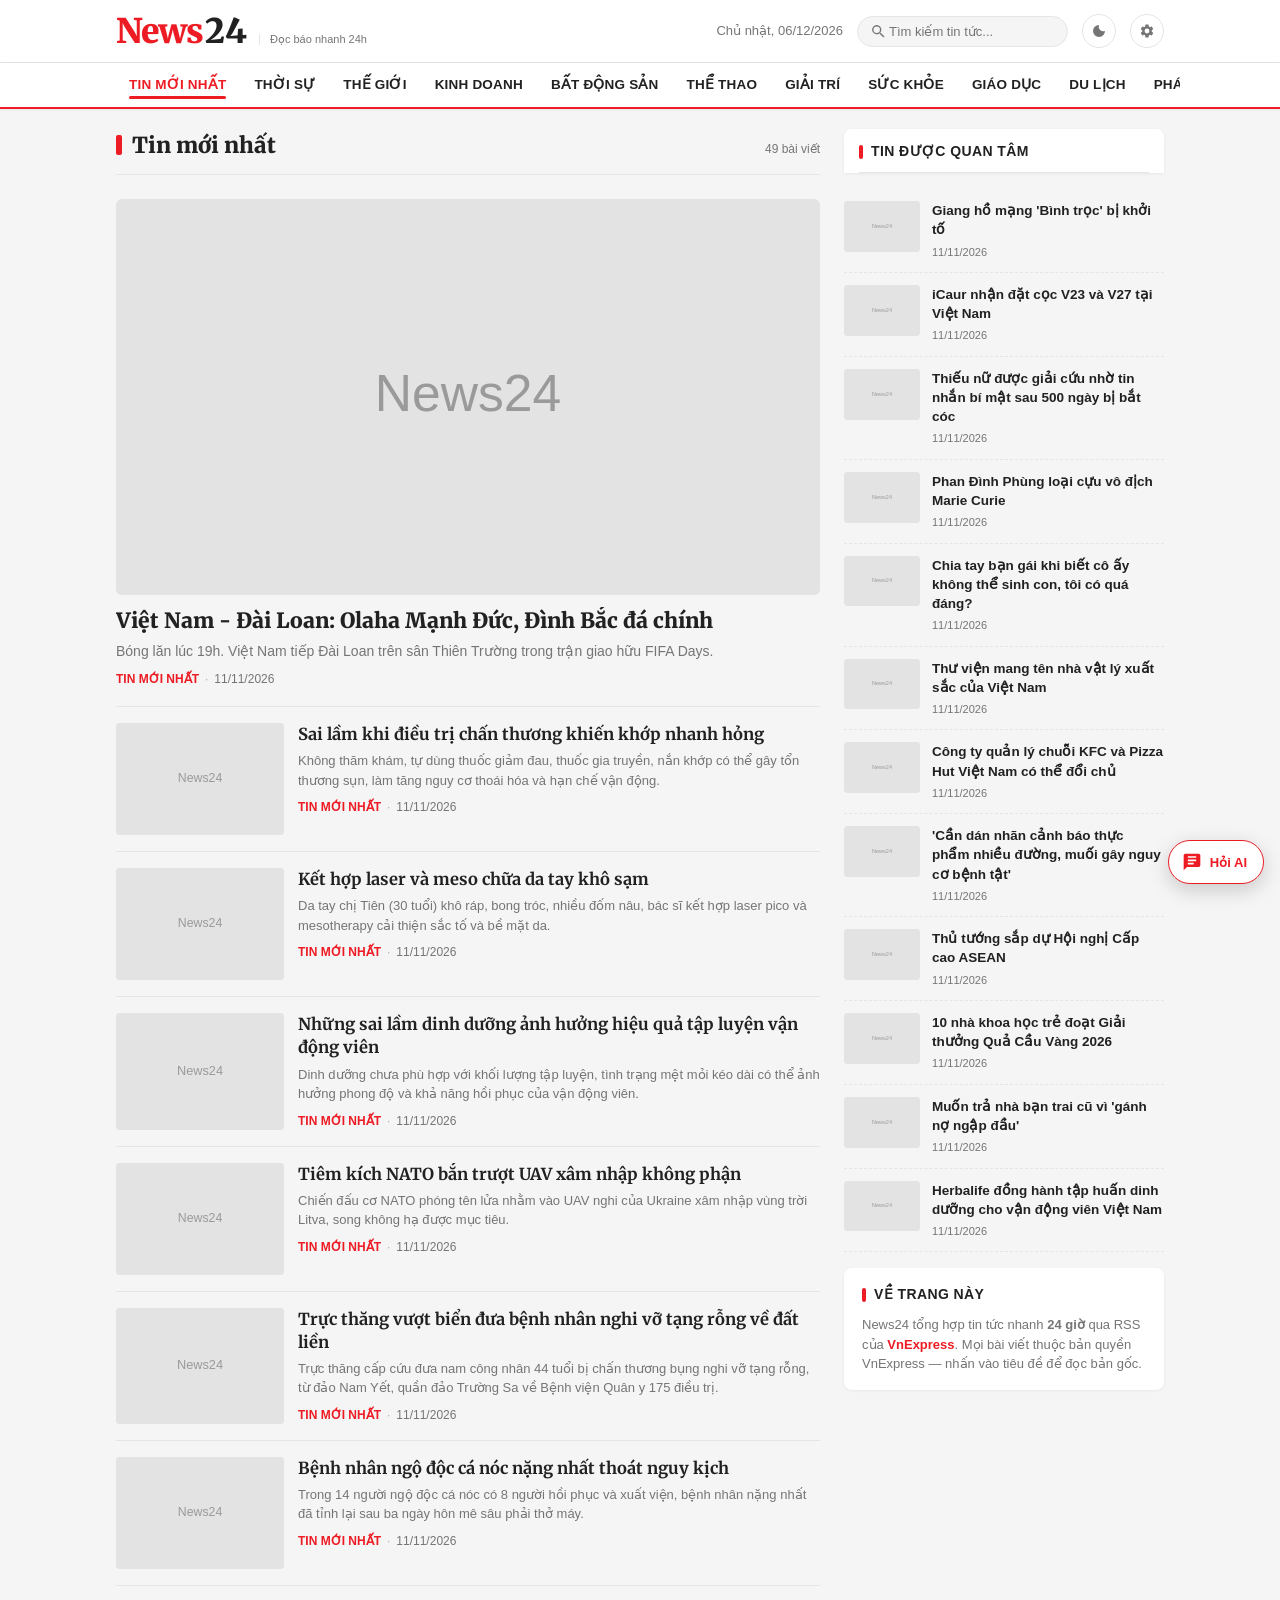
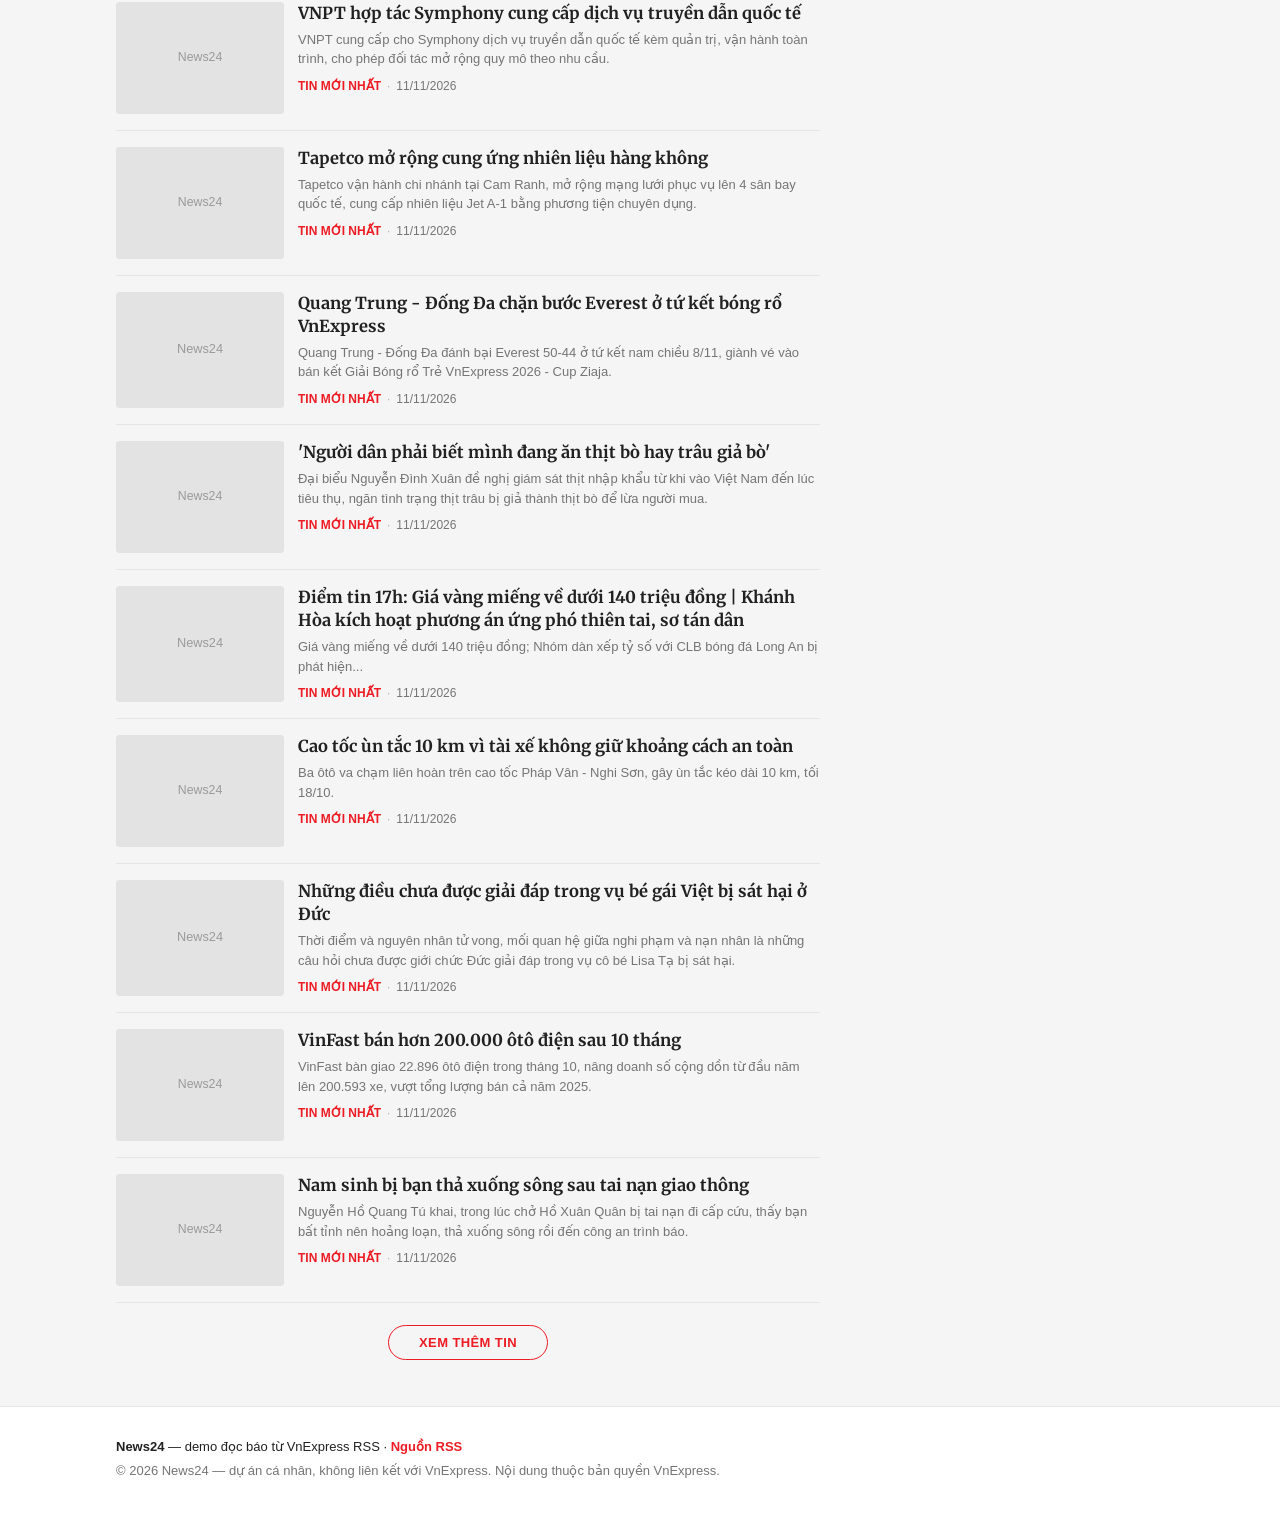
==== commit 3d584cb4: "feat(tts): add ViFastTts voice and a voice picker Read-aloud gains a second engine behind a picker n" ====
--- a/index.html
+++ b/index.html
@@ -25,7 +25,7 @@
   <link rel="preconnect" href="https://fonts.googleapis.com">
   <link rel="preconnect" href="https://fonts.gstatic.com" crossorigin>
   <link href="https://fonts.googleapis.com/css2?family=Merriweather:wght@400;700;900&display=swap" rel="stylesheet">
-  <link rel="stylesheet" href="css/style.css?v=37">
+  <link rel="stylesheet" href="css/style.css?v=41">
 </head>
 <body>
   <!-- Top header -->
@@ -114,6 +114,21 @@
           <div class="sum-actions">
             <button class="sum-ai-btn" id="ttsBtn" type="button">🔊 Đọc tóm tắt</button>
             <button class="sum-ai-btn" id="ttsRateBtn" type="button" title="Tốc độ đọc (bấm để đổi)">⚡ 1×</button>
+            <div class="tts-voice">
+              <button class="sum-ai-btn" id="ttsVoiceBtn" type="button"
+                title="Chọn giọng đọc" aria-haspopup="true" aria-expanded="false"
+                aria-controls="ttsVoiceMenu">🗣 Google Dịch</button>
+              <div class="tts-voice-menu" id="ttsVoiceMenu" role="menu" hidden>
+                <button type="button" role="menuitemradio" data-voice="google" aria-checked="true">
+                  <span class="tts-voice-name">Google Dịch</span>
+                  <span class="tts-voice-hint">Giọng tiếng Việt của Google Dịch</span>
+                </button>
+                <button type="button" role="menuitemradio" data-voice="vifast" aria-checked="false">
+                  <span class="tts-voice-name">ViFastTts</span>
+                  <span class="tts-voice-hint">Model tiếng Việt (Ngọc Huyền)</span>
+                </button>
+              </div>
+            </div>
             <button class="sum-ai-btn" id="sumAiBtn" type="button">✨ Tóm tắt bằng AI</button>
           </div>
         </div>
@@ -261,7 +276,7 @@
     </div>
   </template>
 
-  <script src="js/app.js?v=43"></script>
+  <script src="js/app.js?v=48"></script>
   <!-- Chatbot: reads window.NewsChat + the news24:article event (app.js) -->
   <script src="js/chatbot.js?v=3"></script>
 </body>
--- a/css/style.css
+++ b/css/style.css
@@ -3129,3 +3129,134 @@
   box-shadow: 0 0 0 6px rgba(0, 0, 0, 0.35), 0 2px 12px rgba(0, 0, 0, 0.5);
   background: rgba(0, 0, 0, 0.25);
 }
+
+/* ---- loading indicator, take two -----------------------------------------
+   The two ::after blocks above were written in successive commits and never
+   reconciled: the second adds a 6px ring shadow and a blurred glow on top of
+   the first's four-sided border, so the spinner rendered as a bright ring
+   inside a dark disc inside a soft smudge - heavy and dirty.
+
+   Rather than edit those (this file is append-only), draw a NEW indicator on
+   ::before, which nothing else uses, and switch the old one off. Same
+   specificity, later in the cascade, so it wins. */
+.reader-body .rd-video--loading::after {
+  content: none;
+  border: 0;
+  box-shadow: none;
+  background: none;
+  animation: none;
+}
+
+.reader-body .rd-video--loading::before {
+  content: "";
+  position: absolute;
+  top: 50%;
+  left: 50%;
+  width: 34px;
+  height: 34px;
+  margin: -17px 0 0 -17px;
+  border-radius: 50%;
+  /* One bright arc, not four coloured borders: reads as rotation. */
+  background: conic-gradient(
+    from 0turn,
+    rgba(255, 255, 255, 0) 0deg,
+    rgba(255, 255, 255, 0) 80deg,
+    #fff 350deg,
+    rgba(255, 255, 255, 0) 360deg
+  );
+  /* Punch the centre out to make a ring rather than a pie. */
+  -webkit-mask: radial-gradient(farthest-side, transparent calc(100% - 3px), #000 calc(100% - 3px));
+  mask: radial-gradient(farthest-side, transparent calc(100% - 3px), #000 calc(100% - 3px));
+  animation: rd-video-spin 0.9s linear infinite;
+  pointer-events: none;
+  z-index: 3;
+}
+
+/* Brighten rather than darken: a dim frame plus a white ring competed, and
+   the dimming is what made the whole card look dull while waiting. */
+.reader-body .rd-video--loading .rd-video-el {
+  filter: none;
+  opacity: 0.35;
+}
+
+/* Reduced motion means no motion, not slower motion. */
+@media (prefers-reduced-motion: reduce) {
+  .reader-body .rd-video--loading::before {
+    animation: none;
+    background: conic-gradient(
+      from 0turn,
+      rgba(255, 255, 255, 0.3) 0deg,
+      rgba(255, 255, 255, 0.3) 300deg,
+      #fff 360deg
+    );
+  }
+}
+
+/* ============ Read-aloud voice picker ============ */
+/* A small popover under the 🗣 button. Deliberately not <select>: the rows
+   carry a second line of context, and the closed control has to stay the
+   same pill as the speed button next to it. */
+.tts-voice { position: relative; display: inline-flex; }
+
+.tts-voice-menu {
+  position: absolute;
+  top: calc(100% + 6px);
+  /* The button sits mid-row, so anchoring left would push the popover off the
+     right edge of a phone. Anchor right and cap the width instead; both keep
+     it inside the viewport because the button is never within ~220px of the
+     left edge. */
+  right: 0;
+  z-index: 30;
+  width: max-content;
+  min-width: 216px;
+  max-width: min(280px, calc(100vw - 24px));
+  padding: 4px;
+  background: var(--surface);
+  border: 1px solid var(--border);
+  border-radius: 12px;
+  box-shadow: 0 12px 32px -12px rgba(0, 0, 0, 0.35);
+}
+
+.tts-voice-menu button {
+  display: flex;
+  flex-direction: column;
+  gap: 2px;
+  width: 100%;
+  padding: 8px 10px;
+  font-family: var(--font-ui);
+  text-align: left;
+  color: var(--text);
+  background: transparent;
+  border: 0;
+  border-radius: 8px;
+  cursor: pointer;
+}
+
+.tts-voice-menu button:hover { background: rgba(237, 28, 36, 0.08); }
+
+.tts-voice-menu button.is-on { background: rgba(237, 28, 36, 0.1); }
+
+.tts-voice-menu button.is-on .tts-voice-name::after {
+  content: " ✓";
+  color: var(--primary);
+  font-weight: 700;
+}
+
+.tts-voice-name { font-size: 13px; font-weight: 700; }
+
+.tts-voice-hint { font-size: 11px; color: #6b6b6b; }
+
+[data-theme="dark"] .tts-voice-hint { color: #a0a0a0; }
+
+.tts-voice-menu button:focus-visible {
+  outline: 2px solid var(--primary);
+  outline-offset: -2px;
+}
+
+@media (prefers-reduced-motion: no-preference) {
+  .tts-voice-menu { animation: ttsVoiceIn 120ms ease-out; }
+  @keyframes ttsVoiceIn {
+    from { opacity: 0; transform: translateY(-4px); }
+    to { opacity: 1; transform: none; }
+  }
+}
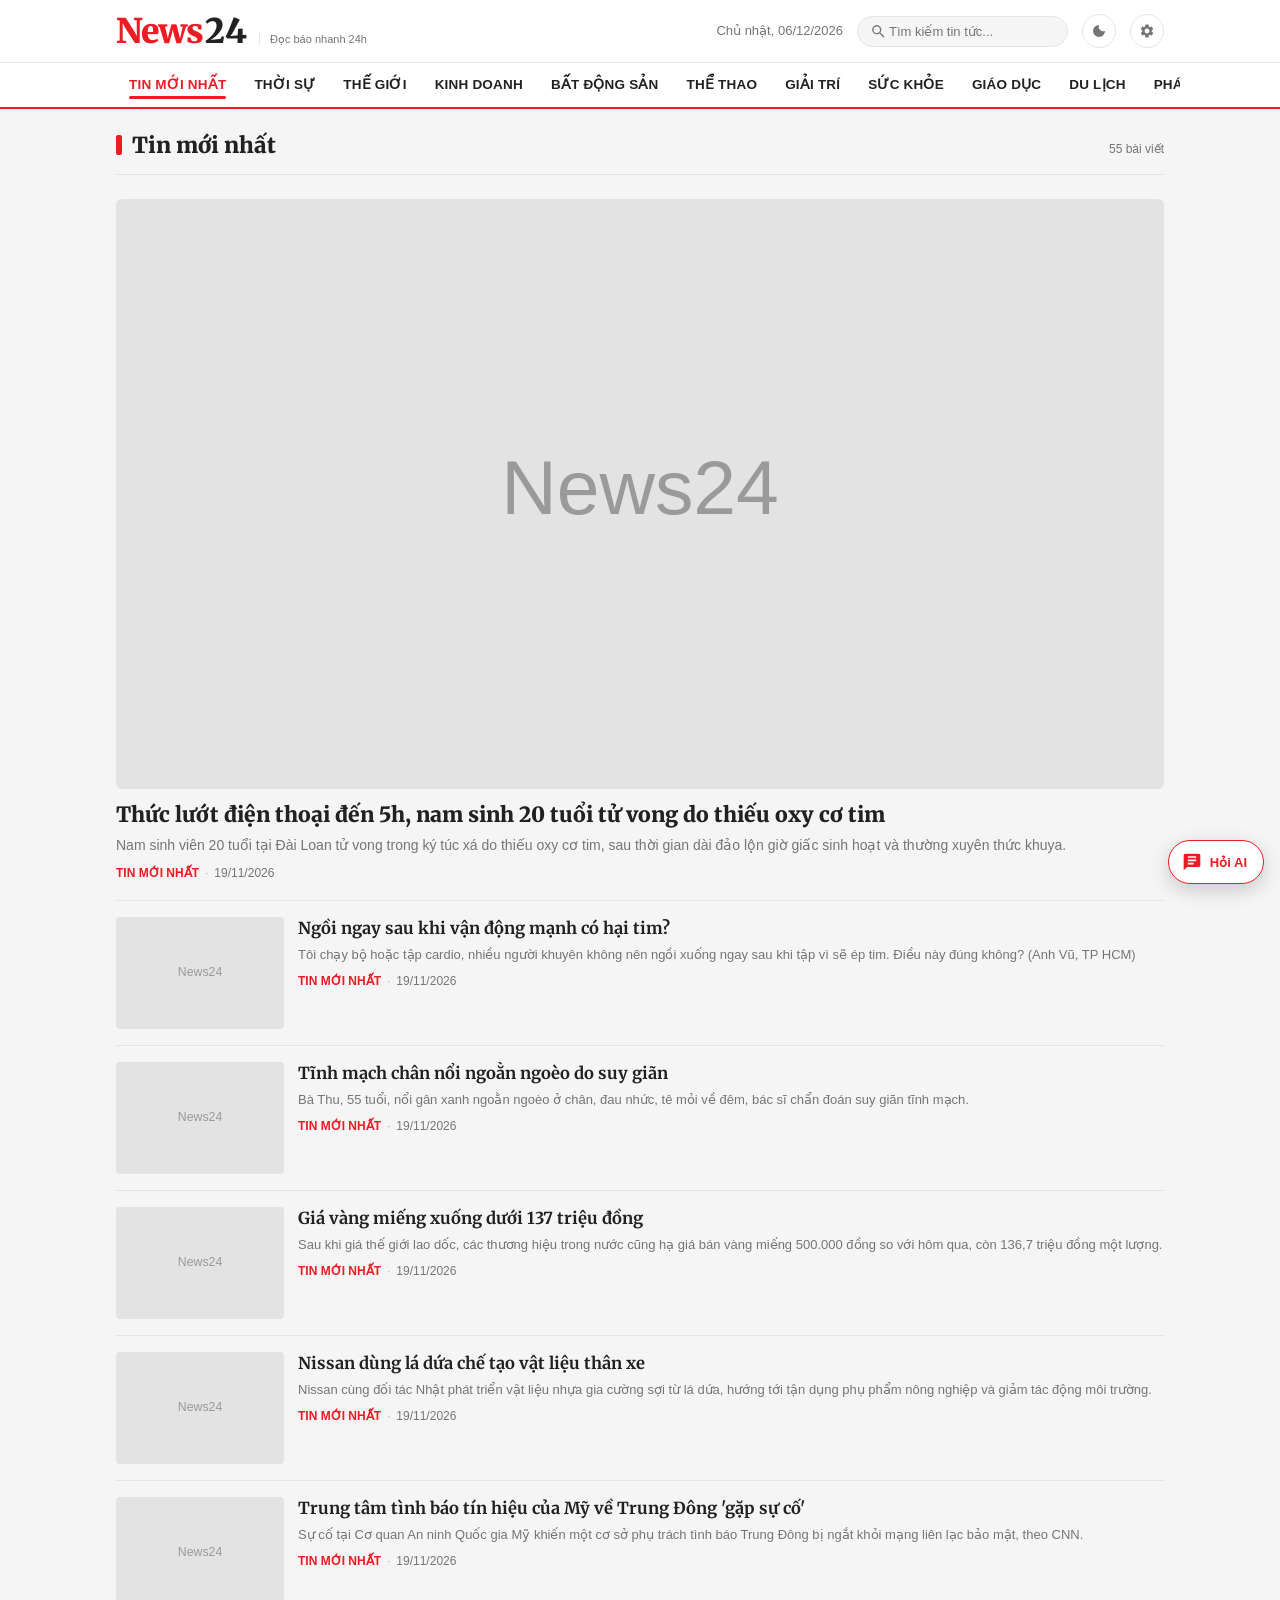
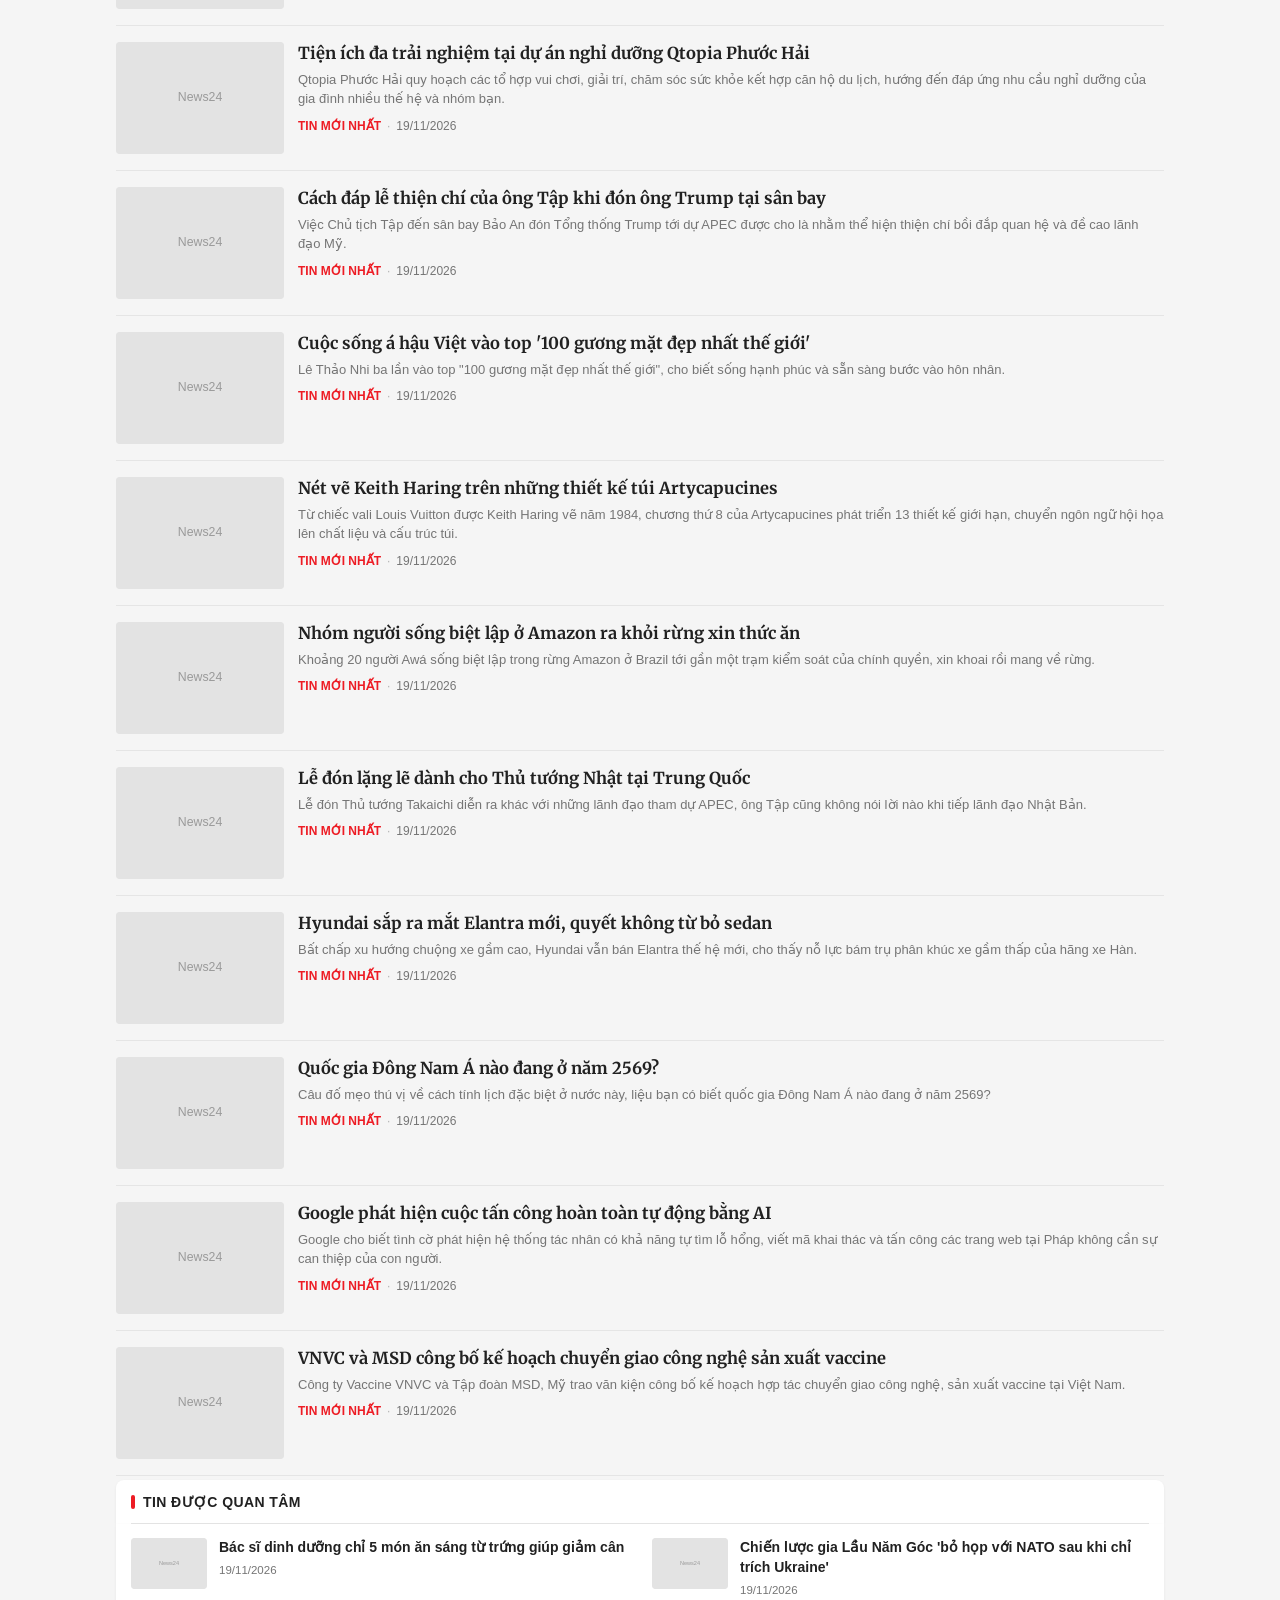
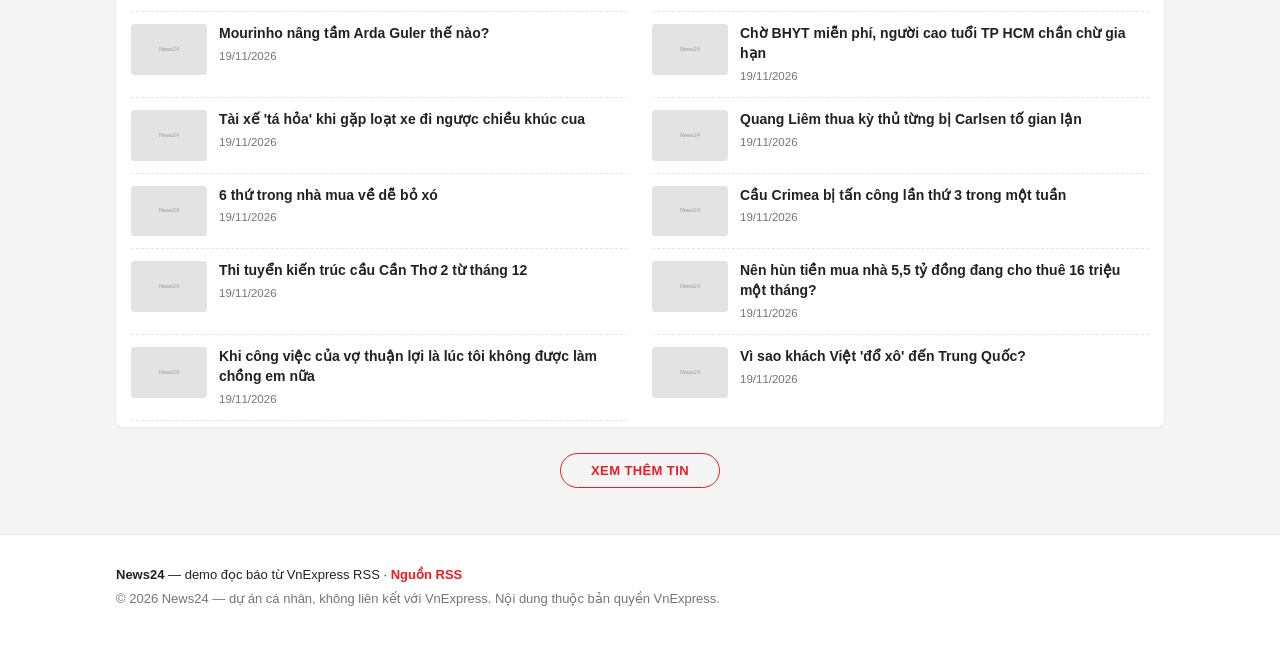
==== commit 53b793fe: "feat(layout): move "Tin được quan tâm" to the end of the article list The block lived in the right-h" ====
--- a/index.html
+++ b/index.html
@@ -92,6 +92,17 @@
         <!-- skeleton rows injected by JS -->
       </div>
 
+      <!-- Tin được quan tâm lives at the end of the main column, not in the
+           sidebar: readers on phones hit the section last, after the list. -->
+      <aside class="side-block" aria-labelledby="sideTitle">
+        <div class="side-box side-box--head">
+          <h2 class="side-title" id="sideTitle">
+            <span class="side-bar"></span>Tin được quan tâm
+          </h2>
+        </div>
+        <div id="sideList" class="side-list"></div>
+      </aside>
+
       <div class="load-more-wrap">
         <button id="loadMoreBtn" class="load-more" type="button" hidden>Xem thêm tin</button>
       </div>
@@ -150,23 +161,6 @@
           <a id="artOrigin2" target="_blank" rel="noopener">xem bản gốc</a></p>
       </footer>
     </section>
-
-    <!-- Sidebar. The "Tin được quan tâm" head and its list are siblings
-         rather than one <div>, so on portrait phones the list can be pinned
-         to the very top of the page (order) while staying inside the
-         <aside> landmark for screen readers / desktop layout. -->
-    <aside class="sidebar">
-      <div class="side-box side-box--head">
-        <h2 class="side-title">
-          <span class="side-bar"></span>Tin được quan tâm
-        </h2>
-      </div>
-      <div id="sideList" class="side-list"></div>
-      <div class="side-box side-about">
-        <h2 class="side-title"><span class="side-bar"></span>Về trang này</h2>
-        <p>News24 tổng hợp tin tức nhanh <strong>24 giờ</strong> qua RSS của <a href="https://vnexpress.net" target="_blank" rel="noopener">VnExpress</a>. Mọi bài viết thuộc bản quyền VnExpress — nhấn vào tiêu đề để đọc bản gốc.</p>
-      </div>
-    </aside>
   </main>
 
   <footer class="footer">
--- a/css/style.css
+++ b/css/style.css
@@ -342,16 +342,12 @@
 /* ============ Layout ============ */
 .layout {
   display: grid;
-  /* minmax(0, …) so a wide child (the stats charts) can scroll or shrink
-     inside its column instead of stretching the whole page sideways. */
-  grid-template-columns: minmax(0, 1fr) 320px;
-  gap: 24px;
+  /* Single column: the main column stretches the full width (the stats
+     charts use it on desktop too) and "Tin được quan tâm" is appended at
+     the end of that column instead of sitting in a right-hand sidebar. */
+  grid-template-columns: minmax(0, 1fr);
   padding-top: 20px;
   padding-bottom: 40px;
-}
-
-@media (max-width: 1023px) {
-  .layout { grid-template-columns: minmax(0, 1fr); }
 }
 
 .col-header {
@@ -574,19 +570,17 @@
   color: #fff;
 }
 
-/* ============ Sidebar ============ */
-/* The sidebar is a grid, not a flex column: the "Tin được quan tâm" heading
-   is a row of its own while the list stays its own item. Below 1024px the
-   sidebar is re-ordered into the main column so the list lands directly
-   under the section tab strip - the block every reader sees first. */
-.sidebar {
-  display: grid;
-  grid-template-columns: minmax(0, 1fr);
-  align-content: start;
-  gap: 16px;
-}
-
-/* Standalone boxes (the about card on desktop) */
+/* ============ Tin được quan tâm ============ */
+/* Sits at the end of the article list, below the paged headlines, so every
+   screen - phone first - reaches the section after the main list. The head
+   and the list are separate boxes snapped together into one card. */
+.side-block {
+  display: block;
+  margin-top: 4px;
+  scroll-margin-top: 72px; /* clear the sticky tab strip on jump links */
+}
+
+/* Standalone boxes keep the card look */
 .side-box {
   background: var(--surface);
   border-radius: 8px;
@@ -597,7 +591,7 @@
 .side-box[hidden] { display: none; }
 
 /* "Xem thêm tin quan tâm" only exists for the phone cut-off (<=639px), where
-   the list head shows the first 3 headlines; the phone block reveals it. */
+   the list head shows the first 3 headlines; the button reveals the rest. */
 .side-list .side-more { display: none; }
 
 .side-title {
@@ -619,8 +613,8 @@
   margin-right: 8px;
 }
 
-/* The heading keeps its card look on its own row: rounded top only, so it
-   still reads as the top of one card once the list is stacked under it. */
+/* The heading is its own box: rounded top only, so it still reads as the top
+   of one card with the list stacked under it. */
 .side-box--head {
   padding: 12px 15px 0;
   border-radius: 8px 8px 0 0;
@@ -633,6 +627,15 @@
   border-bottom: 1px solid var(--border);
 }
 
+.side-list {
+  min-width: 0;
+  background: var(--surface);
+  border-radius: 0 0 8px 8px;
+  box-shadow: 0 1px 3px rgba(0, 0, 0, .06);
+  padding: 2px 15px 6px;
+  margin-bottom: 4px;
+}
+
 .side-item {
   display: flex;
   gap: 12px;
@@ -644,7 +647,7 @@
 .side-item:last-child { border-bottom: none; }
 
 .side-item .a-title {
-  font-size: 13.5px;
+  font-size: 14px;
   font-weight: 700;
   line-height: 1.42;
   margin: 0;
@@ -654,7 +657,7 @@
   overflow: hidden;
 }
 
-.side-item .a-meta { margin-top: 4px; font-size: 11px; }
+.side-item .a-meta { margin-top: 4px; font-size: 11.5px; }
 
 .side-thumb {
   flex: 0 0 76px;
@@ -667,44 +670,21 @@
 .side-thumb img { width: 100%; height: 100%; object-fit: cover; display: block; }
 .side-item.no-img .side-thumb { display: none; }
 
-.side-about p { font-size: 13px; color: var(--text-2); margin: 0; }
-.side-about a { color: var(--primary); font-weight: 600; }
-
-/* ============ Phones / portrait tablets (<=1023px) ============ */
-/* Layout: top header, sticky tab strip, then "Tin được quan tâm" right under
-   it, then the section itself (title, featured story, article rows). The
-   list used to sit *below* the whole sidebar - i.e. after the 12-headline
-   card plus the about card - pushing the first headline ~1300px down. */
-@media (max-width: 1023px) {
-  .layout {
-    padding-top: 12px;
-    gap: 14px;
+/* Wide screens: a two-column headline list keeps the block compact */
+@media (min-width: 768px) {
+  .side-list {
+    display: grid;
+    grid-template-columns: repeat(2, minmax(0, 1fr));
+    column-gap: 24px;
   }
-
-  .sidebar { order: -1.5; }
-  .side-box--head { order: 1; }
-  .side-list {
-    order: 2;
-    display: flex;
-    flex-direction: column;
-    gap: 2px;
-    min-width: 0;
-    background: var(--surface);
-    border-radius: 0 0 8px 8px;
-    box-shadow: 0 1px 3px rgba(0, 0, 0, .06);
-    padding: 2px 15px 6px;
-    margin-bottom: 4px;
-  }
-  /* JS hides the about card below 1024px; this keeps it hidden (and out of
-     the flow) even if the script never runs. */
-  .side-about { order: 3; display: none; }
-  .main-col { order: 1; }
-}
-
-/* Phones: three headlines up front, then "Xem thêm tin quan tâm". The rest
-   are revealed on demand so the section's own title and lead story still
-   arrive within the first couple of swipes. */
+  .side-item:nth-last-child(2) { border-bottom: none; }
+}
+
+/* Phones: the block is the last thing in the list view, so show every
+   headline up front; only the first 3 stay visible until expanded, and the
+   "Xem thêm" button reveals the rest so the list still ends on a light note. */
 @media (max-width: 639px) {
+  .side-list { display: flex; flex-direction: column; gap: 2px; }
   .side-list .side-item:nth-child(n + 4) { display: none; }
   .side-list.expanded .side-item:nth-child(n + 4) { display: flex; }
 
@@ -2212,11 +2192,10 @@
 }
 
 /* ---- Stats view served inside 404.html (/stats on GitHub Pages) ----
-   There the charts sit in the main column of the shared layout, next to the
-   news sidebar, instead of a full-width <main>. js/stats.js adds
-   .stats-view to <html> as soon as it starts drawing. */
-html.stats-view .side-box--head,
-html.stats-view .side-list { display: none; }
+   There the charts sit in the main column of the shared layout, instead of
+   a full-width <main>. js/stats.js adds .stats-view to <html> as soon as it
+   starts drawing; the news "Tin được quan tâm" block does not belong there. */
+html.stats-view .side-block { display: none; }
 
 html.stats-view .stats-page {
   padding-top: 0;
@@ -2224,11 +2203,6 @@
 }
 
 html.stats-view .stats-page > .col-header { margin-top: 0; }
-
-/* On phones the sidebar block would otherwise push the charts down. */
-@media (max-width: 1023px) {
-  html.stats-view .sidebar { display: none; }
-}
 
 /* ============ Chatbot (js/chatbot.js) ============
    Launcher + panel shell from index.html/404.html; everything inside
